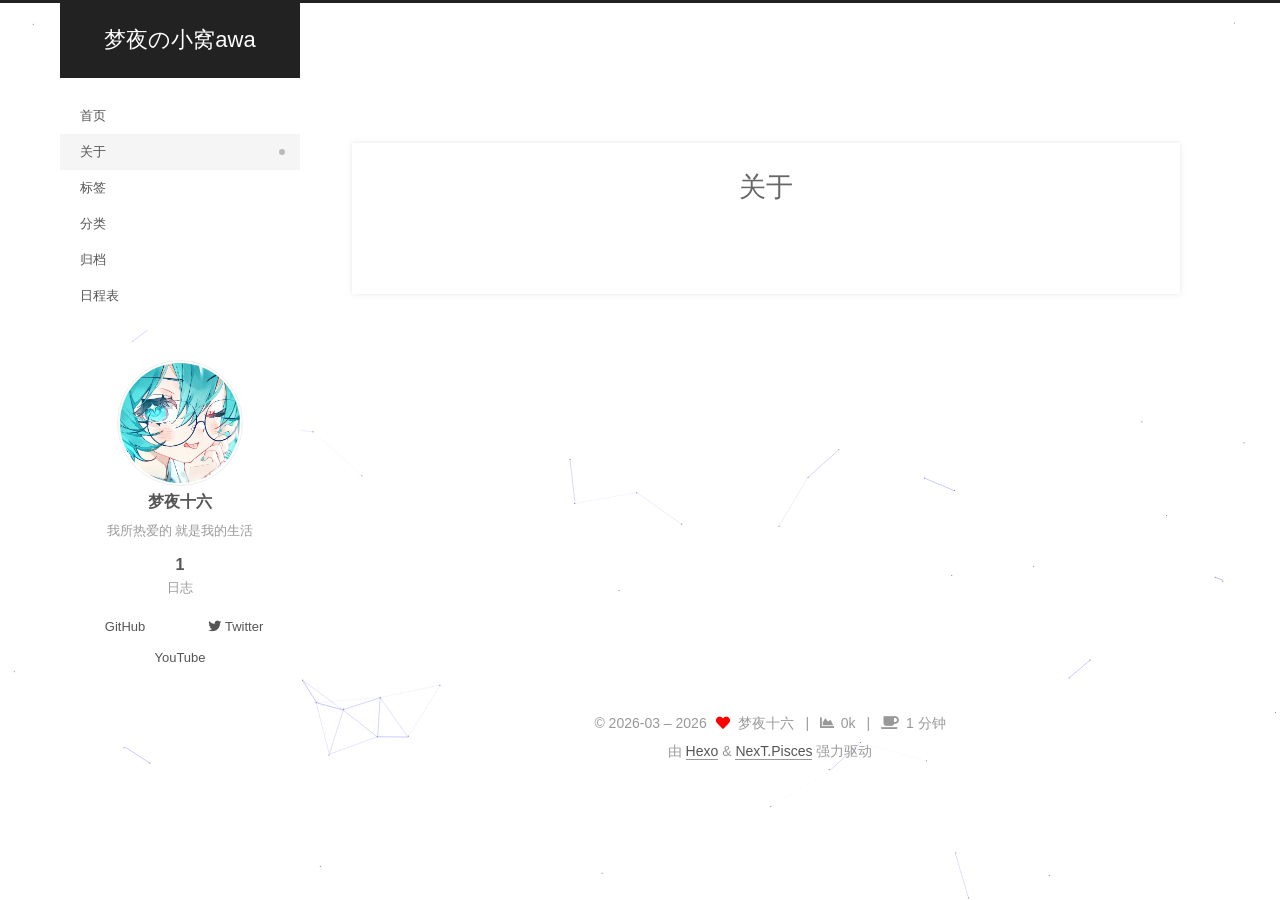
==== about/index.html @ cf3098f8 "Site updated: 2026-03-30 18:37:53" ====
<!DOCTYPE html>
<html lang="zh-CN">
<head>
  <meta charset="UTF-8">
<meta name="viewport" content="width=device-width, initial-scale=1, maximum-scale=2">
<meta name="theme-color" content="#222">
<meta name="generator" content="Hexo 8.1.1">
  <link rel="apple-touch-icon" sizes="180x180" href="/images/apple-touch-icon-next.png">
  <link rel="icon" type="image/png" sizes="32x32" href="/images/favicon-32x32-next.png">
  <link rel="icon" type="image/png" sizes="16x16" href="/images/favicon-16x16-next.png">
  <link rel="mask-icon" href="/images/logo.svg" color="#222">

<link rel="stylesheet" href="/css/main.css">


<link rel="stylesheet" href="/lib/font-awesome/css/all.min.css">
  <link rel="stylesheet" href="/lib/pace/pace-theme-mac-osx.min.css">
  <script src="/lib/pace/pace.min.js"></script>

<script id="hexo-configurations">
    var NexT = window.NexT || {};
    var CONFIG = {"hostname":"example.com","root":"/","scheme":"Pisces","version":"7.8.0","exturl":false,"sidebar":{"position":"left","display":"post","padding":18,"offset":12,"onmobile":false},"copycode":{"enable":false,"show_result":false,"style":null},"back2top":{"enable":true,"sidebar":false,"scrollpercent":false},"bookmark":{"enable":false,"color":"#222","save":"auto"},"fancybox":false,"mediumzoom":false,"lazyload":false,"pangu":false,"comments":{"style":"tabs","active":null,"storage":true,"lazyload":false,"nav":null},"algolia":{"hits":{"per_page":10},"labels":{"input_placeholder":"Search for Posts","hits_empty":"We didn't find any results for the search: ${query}","hits_stats":"${hits} results found in ${time} ms"}},"localsearch":{"enable":false,"trigger":"auto","top_n_per_article":1,"unescape":false,"preload":false},"motion":{"enable":true,"async":false,"transition":{"post_block":"fadeIn","post_header":"slideDownIn","post_body":"slideDownIn","coll_header":"slideLeftIn","sidebar":"slideUpIn"}}};
  </script>

  <meta name="description" content="我所热爱的 就是我的生活">
<meta property="og:type" content="website">
<meta property="og:title" content="关于">
<meta property="og:url" content="http://example.com/about/index.html">
<meta property="og:site_name" content="梦夜の小窝awa">
<meta property="og:description" content="我所热爱的 就是我的生活">
<meta property="og:locale" content="zh_CN">
<meta property="article:published_time" content="2026-03-30T08:03:56.000Z">
<meta property="article:modified_time" content="2026-03-30T09:22:08.968Z">
<meta property="article:author" content="梦夜十六">
<meta name="twitter:card" content="summary">

<link rel="canonical" href="http://example.com/about/">


<script id="page-configurations">
  // https://hexo.io/docs/variables.html
  CONFIG.page = {
    sidebar: "",
    isHome : false,
    isPost : false,
    lang   : 'zh-CN'
  };
</script>

  <title>关于 | 梦夜の小窝awa
</title>
  






  <noscript>
  <style>
  .use-motion .brand,
  .use-motion .menu-item,
  .sidebar-inner,
  .use-motion .post-block,
  .use-motion .pagination,
  .use-motion .comments,
  .use-motion .post-header,
  .use-motion .post-body,
  .use-motion .collection-header { opacity: initial; }

  .use-motion .site-title,
  .use-motion .site-subtitle {
    opacity: initial;
    top: initial;
  }

  .use-motion .logo-line-before i { left: initial; }
  .use-motion .logo-line-after i { right: initial; }
  </style>
</noscript>

</head>

<body itemscope itemtype="http://schema.org/WebPage">
  <div class="container use-motion">
    <div class="headband"></div>

    <header class="header" itemscope itemtype="http://schema.org/WPHeader">
      <div class="header-inner"><div class="site-brand-container">
  <div class="site-nav-toggle">
    <div class="toggle" aria-label="切换导航栏">
      <span class="toggle-line toggle-line-first"></span>
      <span class="toggle-line toggle-line-middle"></span>
      <span class="toggle-line toggle-line-last"></span>
    </div>
  </div>

  <div class="site-meta">

    <a href="/" class="brand" rel="start">
      <span class="logo-line-before"><i></i></span>
      <h1 class="site-title">梦夜の小窝awa</h1>
      <span class="logo-line-after"><i></i></span>
    </a>
  </div>

  <div class="site-nav-right">
    <div class="toggle popup-trigger">
    </div>
  </div>
</div>




<nav class="site-nav">
  <ul id="menu" class="main-menu menu">
        <li class="menu-item menu-item-home">

    <a href="/" rel="section"><i class="home fa-fw"></i>首页</a>

  </li>
        <li class="menu-item menu-item-about">

    <a href="/about/" rel="section"><i class="user fa-fw"></i>关于</a>

  </li>
        <li class="menu-item menu-item-tags">

    <a href="/tags/" rel="section"><i class="tags fa-fw"></i>标签</a>

  </li>
        <li class="menu-item menu-item-categories">

    <a href="/categories/" rel="section"><i class="th fa-fw"></i>分类</a>

  </li>
        <li class="menu-item menu-item-archives">

    <a href="/archives/" rel="section"><i class="archive fa-fw"></i>归档</a>

  </li>
        <li class="menu-item menu-item-schedule">

    <a href="/schedule/" rel="section"><i class="calendar fa-fw"></i>日程表</a>

  </li>
  </ul>
</nav>




</div>
    </header>

    
  <div class="back-to-top">
    <i class="fa fa-arrow-up"></i>
    <span>0%</span>
  </div>


    <main class="main">
      <div class="main-inner">
        <div class="content-wrap">
          
  
  

          <div class="content page posts-expand">
            

    
    
    
    <div class="post-block" lang="zh-CN">
      <header class="post-header">

<h1 class="post-title" itemprop="name headline">关于
</h1>

<div class="post-meta">
  

</div>

</header>

      
      
      
      <div class="post-body">
          
      </div>
      
      
      
    </div>
    

    
    
    


          </div>
          

<script>
  window.addEventListener('tabs:register', () => {
    let { activeClass } = CONFIG.comments;
    if (CONFIG.comments.storage) {
      activeClass = localStorage.getItem('comments_active') || activeClass;
    }
    if (activeClass) {
      let activeTab = document.querySelector(`a[href="#comment-${activeClass}"]`);
      if (activeTab) {
        activeTab.click();
      }
    }
  });
  if (CONFIG.comments.storage) {
    window.addEventListener('tabs:click', event => {
      if (!event.target.matches('.tabs-comment .tab-content .tab-pane')) return;
      let commentClass = event.target.classList[1];
      localStorage.setItem('comments_active', commentClass);
    });
  }
</script>

        </div>
          
  
  <div class="toggle sidebar-toggle">
    <span class="toggle-line toggle-line-first"></span>
    <span class="toggle-line toggle-line-middle"></span>
    <span class="toggle-line toggle-line-last"></span>
  </div>

  <aside class="sidebar">
    <div class="sidebar-inner">

      <ul class="sidebar-nav motion-element">
        <li class="sidebar-nav-toc">
          文章目录
        </li>
        <li class="sidebar-nav-overview">
          站点概览
        </li>
      </ul>

      <!--noindex-->
      <div class="post-toc-wrap sidebar-panel">
      </div>
      <!--/noindex-->

      <div class="site-overview-wrap sidebar-panel">
        <div class="site-author motion-element" itemprop="author" itemscope itemtype="http://schema.org/Person">
    <img class="site-author-image" itemprop="image" alt="梦夜十六"
      src="/images/avatar.png">
  <p class="site-author-name" itemprop="name">梦夜十六</p>
  <div class="site-description" itemprop="description">我所热爱的 就是我的生活</div>
</div>
<div class="site-state-wrap motion-element">
  <nav class="site-state">
      <div class="site-state-item site-state-posts">
          <a href="/archives/">
        
          <span class="site-state-item-count">1</span>
          <span class="site-state-item-name">日志</span>
        </a>
      </div>
  </nav>
</div>
  <div class="links-of-author motion-element">
      <span class="links-of-author-item">
        <a href="https://github.com/sixtdreanight" title="GitHub → https:&#x2F;&#x2F;github.com&#x2F;sixtdreanight" rel="noopener" target="_blank"><i class="github fa-fw"></i>GitHub</a>
      </span>
      <span class="links-of-author-item">
        <a href="https://twitter.com/sixtdreanight" title="Twitter → https:&#x2F;&#x2F;twitter.com&#x2F;sixtdreanight" rel="noopener" target="_blank"><i class="fab fa-twitter fa-fw"></i>Twitter</a>
      </span>
      <span class="links-of-author-item">
        <a href="https://youtube.com/sixtdreamnight" title="YouTube → https:&#x2F;&#x2F;youtube.com&#x2F;sixtdreamnight" rel="noopener" target="_blank"><i class="youtube fa-fw"></i>YouTube</a>
      </span>
  </div>



      </div>

    </div>
  </aside>
  <div id="sidebar-dimmer"></div>


      </div>
    </main>

    <footer class="footer">
      <div class="footer-inner">
        

        

<div class="copyright">
  
  &copy; 2026-03 – 
  <span itemprop="copyrightYear">2026</span>
  <span class="with-love">
    <i class="fa fa-heart"></i>
  </span>
  <span class="author" itemprop="copyrightHolder">梦夜十六</span>
    <span class="post-meta-divider">|</span>
    <span class="post-meta-item-icon">
      <i class="fa fa-chart-area"></i>
    </span>
    <span title="站点总字数">0k</span>
    <span class="post-meta-divider">|</span>
    <span class="post-meta-item-icon">
      <i class="fa fa-coffee"></i>
    </span>
    <span title="站点阅读时长">1 分钟</span>
</div>
  <div class="powered-by">由 <a href="https://hexo.io/" class="theme-link" rel="noopener" target="_blank">Hexo</a> & <a href="https://pisces.theme-next.org/" class="theme-link" rel="noopener" target="_blank">NexT.Pisces</a> 强力驱动
  </div>

        








      </div>
    </footer>
  </div>

  
  
  <script color='0,0,255' opacity='0.5' zIndex='-1' count='99' src="/lib/canvas-nest/canvas-nest.min.js"></script>
  <script src="/lib/anime.min.js"></script>
  <script src="/lib/velocity/velocity.min.js"></script>
  <script src="/lib/velocity/velocity.ui.min.js"></script>

<script src="/js/utils.js"></script>

<script src="/js/motion.js"></script>


<script src="/js/schemes/pisces.js"></script>


<script src="/js/next-boot.js"></script>


  <script defer src="/lib/three/three.min.js"></script>


  















  

  

  

</body>
</html>
---- css/main.css ----
:root {
  --body-bg-color: #f5f7f9;
  --content-bg-color: #fff;
  --card-bg-color: #f5f5f5;
  --text-color: #555;
  --blockquote-color: #666;
  --link-color: #555;
  --link-hover-color: #222;
  --brand-color: #fff;
  --brand-hover-color: #fff;
  --table-row-odd-bg-color: #f9f9f9;
  --table-row-hover-bg-color: #f5f5f5;
  --menu-item-bg-color: #f5f5f5;
  --btn-default-bg: #fff;
  --btn-default-color: #555;
  --btn-default-border-color: #555;
  --btn-default-hover-bg: #222;
  --btn-default-hover-color: #fff;
  --btn-default-hover-border-color: #222;
}
html {
  line-height: 1.15; /* 1 */
  -webkit-text-size-adjust: 100%; /* 2 */
}
body {
  margin: 0;
}
main {
  display: block;
}
h1 {
  font-size: 2em;
  margin: 0.67em 0;
}
hr {
  box-sizing: content-box; /* 1 */
  height: 0; /* 1 */
  overflow: visible; /* 2 */
}
pre {
  font-family: monospace, monospace; /* 1 */
  font-size: 1em; /* 2 */
}
a {
  background: transparent;
}
abbr[title] {
  border-bottom: none; /* 1 */
  text-decoration: underline; /* 2 */
  text-decoration: underline dotted; /* 2 */
}
b,
strong {
  font-weight: bolder;
}
code,
kbd,
samp {
  font-family: monospace, monospace; /* 1 */
  font-size: 1em; /* 2 */
}
small {
  font-size: 80%;
}
sub,
sup {
  font-size: 75%;
  line-height: 0;
  position: relative;
  vertical-align: baseline;
}
sub {
  bottom: -0.25em;
}
sup {
  top: -0.5em;
}
img {
  border-style: none;
}
button,
input,
optgroup,
select,
textarea {
  font-family: inherit; /* 1 */
  font-size: 100%; /* 1 */
  line-height: 1.15; /* 1 */
  margin: 0; /* 2 */
}
button,
input {
/* 1 */
  overflow: visible;
}
button,
select {
/* 1 */
  text-transform: none;
}
button,
[type='button'],
[type='reset'],
[type='submit'] {
  -webkit-appearance: button;
}
button::-moz-focus-inner,
[type='button']::-moz-focus-inner,
[type='reset']::-moz-focus-inner,
[type='submit']::-moz-focus-inner {
  border-style: none;
  padding: 0;
}
button:-moz-focusring,
[type='button']:-moz-focusring,
[type='reset']:-moz-focusring,
[type='submit']:-moz-focusring {
  outline: 1px dotted ButtonText;
}
fieldset {
  padding: 0.35em 0.75em 0.625em;
}
legend {
  box-sizing: border-box; /* 1 */
  color: inherit; /* 2 */
  display: table; /* 1 */
  max-width: 100%; /* 1 */
  padding: 0; /* 3 */
  white-space: normal; /* 1 */
}
progress {
  vertical-align: baseline;
}
textarea {
  overflow: auto;
}
[type='checkbox'],
[type='radio'] {
  box-sizing: border-box; /* 1 */
  padding: 0; /* 2 */
}
[type='number']::-webkit-inner-spin-button,
[type='number']::-webkit-outer-spin-button {
  height: auto;
}
[type='search'] {
  outline-offset: -2px; /* 2 */
  -webkit-appearance: textfield; /* 1 */
}
[type='search']::-webkit-search-decoration {
  -webkit-appearance: none;
}
::-webkit-file-upload-button {
  font: inherit; /* 2 */
  -webkit-appearance: button; /* 1 */
}
details {
  display: block;
}
summary {
  display: list-item;
}
template {
  display: none;
}
[hidden] {
  display: none;
}
::selection {
  background: #262a30;
  color: #eee;
}
html,
body {
  height: 100%;
}
body {
  background: var(--body-bg-color);
  color: var(--text-color);
  font-family: 'Lato', "PingFang SC", "Microsoft YaHei", sans-serif;
  font-size: 1em;
  line-height: 2;
}
@media (max-width: 991px) {
  body {
    padding-left: 0 !important;
    padding-right: 0 !important;
  }
}
h1,
h2,
h3,
h4,
h5,
h6 {
  font-family: 'Lato', "PingFang SC", "Microsoft YaHei", sans-serif;
  font-weight: bold;
  line-height: 1.5;
  margin: 20px 0 15px;
}
h1 {
  font-size: 1.5em;
}
h2 {
  font-size: 1.375em;
}
h3 {
  font-size: 1.25em;
}
h4 {
  font-size: 1.125em;
}
h5 {
  font-size: 1em;
}
h6 {
  font-size: 0.875em;
}
p {
  margin: 0 0 20px 0;
}
a,
span.exturl {
  border-bottom: 1px solid #999;
  color: var(--link-color);
  outline: 0;
  text-decoration: none;
  overflow-wrap: break-word;
  word-wrap: break-word;
  cursor: pointer;
}
a:hover,
span.exturl:hover {
  border-bottom-color: var(--link-hover-color);
  color: var(--link-hover-color);
}
iframe,
img,
video {
  display: block;
  margin-left: auto;
  margin-right: auto;
  max-width: 100%;
}
hr {
  background-image: repeating-linear-gradient(-45deg, #ddd, #ddd 4px, transparent 4px, transparent 8px);
  border: 0;
  height: 3px;
  margin: 40px 0;
}
blockquote {
  border-left: 4px solid #ddd;
  color: var(--blockquote-color);
  margin: 0;
  padding: 0 15px;
}
blockquote cite::before {
  content: '-';
  padding: 0 5px;
}
dt {
  font-weight: bold;
}
dd {
  margin: 0;
  padding: 0;
}
kbd {
  background-color: #f5f5f5;
  background-image: linear-gradient(#eee, #fff, #eee);
  border: 1px solid #ccc;
  border-radius: 0.2em;
  box-shadow: 0.1em 0.1em 0.2em rgba(0,0,0,0.1);
  color: #555;
  font-family: inherit;
  padding: 0.1em 0.3em;
  white-space: nowrap;
}
.table-container {
  overflow: auto;
}
table {
  border-collapse: collapse;
  border-spacing: 0;
  font-size: 0.875em;
  margin: 0 0 20px 0;
  width: 100%;
}
tbody tr:nth-of-type(odd) {
  background: var(--table-row-odd-bg-color);
}
tbody tr:hover {
  background: var(--table-row-hover-bg-color);
}
caption,
th,
td {
  font-weight: normal;
  padding: 8px;
  vertical-align: middle;
}
th,
td {
  border: 1px solid #ddd;
  border-bottom: 3px solid #ddd;
}
th {
  font-weight: 700;
  padding-bottom: 10px;
}
td {
  border-bottom-width: 1px;
}
.btn {
  background: var(--btn-default-bg);
  border: 2px solid var(--btn-default-border-color);
  border-radius: 2px;
  color: var(--btn-default-color);
  display: inline-block;
  font-size: 0.875em;
  line-height: 2;
  padding: 0 20px;
  text-decoration: none;
  transition-property: background-color;
  transition-delay: 0s;
  transition-duration: 0.2s;
  transition-timing-function: ease-in-out;
}
.btn:hover {
  background: var(--btn-default-hover-bg);
  border-color: var(--btn-default-hover-border-color);
  color: var(--btn-default-hover-color);
}
.btn + .btn {
  margin: 0 0 8px 8px;
}
.btn .fa-fw {
  text-align: left;
  width: 1.285714285714286em;
}
.toggle {
  line-height: 0;
}
.toggle .toggle-line {
  background: #fff;
  display: inline-block;
  height: 2px;
  left: 0;
  position: relative;
  top: 0;
  transition: all 0.4s;
  vertical-align: top;
  width: 100%;
}
.toggle .toggle-line:not(:first-child) {
  margin-top: 3px;
}
.toggle.toggle-arrow .toggle-line-first {
  left: 50%;
  top: 2px;
  transform: rotate(45deg);
  width: 50%;
}
.toggle.toggle-arrow .toggle-line-middle {
  left: 2px;
  width: 90%;
}
.toggle.toggle-arrow .toggle-line-last {
  left: 50%;
  top: -2px;
  transform: rotate(-45deg);
  width: 50%;
}
.toggle.toggle-close .toggle-line-first {
  transform: rotate(-45deg);
  top: 5px;
}
.toggle.toggle-close .toggle-line-middle {
  opacity: 0;
}
.toggle.toggle-close .toggle-line-last {
  transform: rotate(45deg);
  top: -5px;
}
.highlight,
pre {
  background: #f7f7f7;
  color: #4d4d4c;
  line-height: 1.6;
  margin: 0 auto 20px;
}
pre,
code {
  font-family: consolas, Menlo, monospace, "PingFang SC", "Microsoft YaHei";
}
code {
  background: #eee;
  border-radius: 3px;
  color: #555;
  padding: 2px 4px;
  overflow-wrap: break-word;
  word-wrap: break-word;
}
.highlight *::selection {
  background: #d6d6d6;
}
.highlight pre {
  border: 0;
  margin: 0;
  padding: 10px 0;
}
.highlight table {
  border: 0;
  margin: 0;
  width: auto;
}
.highlight td {
  border: 0;
  padding: 0;
}
.highlight figcaption {
  background: #eff2f3;
  color: #4d4d4c;
  display: flex;
  font-size: 0.875em;
  justify-content: space-between;
  line-height: 1.2;
  padding: 0.5em;
}
.highlight figcaption a {
  color: #4d4d4c;
}
.highlight figcaption a:hover {
  border-bottom-color: #4d4d4c;
}
.highlight .gutter {
  -moz-user-select: none;
  -ms-user-select: none;
  -webkit-user-select: none;
  user-select: none;
}
.highlight .gutter pre {
  background: #eff2f3;
  color: #869194;
  padding-left: 10px;
  padding-right: 10px;
  text-align: right;
}
.highlight .code pre {
  background: #f7f7f7;
  padding-left: 10px;
  width: 100%;
}
.gist table {
  width: auto;
}
.gist table td {
  border: 0;
}
pre {
  overflow: auto;
  padding: 10px;
}
pre code {
  background: none;
  color: #4d4d4c;
  font-size: 0.875em;
  padding: 0;
  text-shadow: none;
}
pre .deletion {
  background: #fdd;
}
pre .addition {
  background: #dfd;
}
pre .meta {
  color: #eab700;
  -moz-user-select: none;
  -ms-user-select: none;
  -webkit-user-select: none;
  user-select: none;
}
pre .comment {
  color: #8e908c;
}
pre .variable,
pre .attribute,
pre .tag,
pre .name,
pre .regexp,
pre .ruby .constant,
pre .xml .tag .title,
pre .xml .pi,
pre .xml .doctype,
pre .html .doctype,
pre .css .id,
pre .css .class,
pre .css .pseudo {
  color: #c82829;
}
pre .number,
pre .preprocessor,
pre .built_in,
pre .builtin-name,
pre .literal,
pre .params,
pre .constant,
pre .command {
  color: #f5871f;
}
pre .ruby .class .title,
pre .css .rules .attribute,
pre .string,
pre .symbol,
pre .value,
pre .inheritance,
pre .header,
pre .ruby .symbol,
pre .xml .cdata,
pre .special,
pre .formula {
  color: #718c00;
}
pre .title,
pre .css .hexcolor {
  color: #3e999f;
}
pre .function,
pre .python .decorator,
pre .python .title,
pre .ruby .function .title,
pre .ruby .title .keyword,
pre .perl .sub,
pre .javascript .title,
pre .coffeescript .title {
  color: #4271ae;
}
pre .keyword,
pre .javascript .function {
  color: #8959a8;
}
.blockquote-center {
  border-left: none;
  margin: 40px 0;
  padding: 0;
  position: relative;
  text-align: center;
}
.blockquote-center .fa {
  display: block;
  opacity: 0.6;
  position: absolute;
  width: 100%;
}
.blockquote-center .fa-quote-left {
  border-top: 1px solid #ccc;
  text-align: left;
  top: -20px;
}
.blockquote-center .fa-quote-right {
  border-bottom: 1px solid #ccc;
  text-align: right;
  bottom: -20px;
}
.blockquote-center p,
.blockquote-center div {
  text-align: center;
}
.post-body .group-picture img {
  margin: 0 auto;
  padding: 0 3px;
}
.group-picture-row {
  margin-bottom: 6px;
  overflow: hidden;
}
.group-picture-column {
  float: left;
  margin-bottom: 10px;
}
.post-body .label {
  color: #555;
  display: inline;
  padding: 0 2px;
}
.post-body .label.default {
  background: #f0f0f0;
}
.post-body .label.primary {
  background: #efe6f7;
}
.post-body .label.info {
  background: #e5f2f8;
}
.post-body .label.success {
  background: #e7f4e9;
}
.post-body .label.warning {
  background: #fcf6e1;
}
.post-body .label.danger {
  background: #fae8eb;
}
.post-body .tabs {
  margin-bottom: 20px;
}
.post-body .tabs,
.tabs-comment {
  display: block;
  padding-top: 10px;
  position: relative;
}
.post-body .tabs ul.nav-tabs,
.tabs-comment ul.nav-tabs {
  display: flex;
  flex-wrap: wrap;
  margin: 0;
  margin-bottom: -1px;
  padding: 0;
}
@media (max-width: 413px) {
  .post-body .tabs ul.nav-tabs,
  .tabs-comment ul.nav-tabs {
    display: block;
    margin-bottom: 5px;
  }
}
.post-body .tabs ul.nav-tabs li.tab,
.tabs-comment ul.nav-tabs li.tab {
  border-bottom: 1px solid #ddd;
  border-left: 1px solid transparent;
  border-right: 1px solid transparent;
  border-top: 3px solid transparent;
  flex-grow: 1;
  list-style-type: none;
  border-radius: 0 0 0 0;
}
@media (max-width: 413px) {
  .post-body .tabs ul.nav-tabs li.tab,
  .tabs-comment ul.nav-tabs li.tab {
    border-bottom: 1px solid transparent;
    border-left: 3px solid transparent;
    border-right: 1px solid transparent;
    border-top: 1px solid transparent;
  }
}
@media (max-width: 413px) {
  .post-body .tabs ul.nav-tabs li.tab,
  .tabs-comment ul.nav-tabs li.tab {
    border-radius: 0;
  }
}
.post-body .tabs ul.nav-tabs li.tab a,
.tabs-comment ul.nav-tabs li.tab a {
  border-bottom: initial;
  display: block;
  line-height: 1.8;
  outline: 0;
  padding: 0.25em 0.75em;
  text-align: center;
  transition-delay: 0s;
  transition-duration: 0.2s;
  transition-timing-function: ease-out;
}
.post-body .tabs ul.nav-tabs li.tab a i,
.tabs-comment ul.nav-tabs li.tab a i {
  width: 1.285714285714286em;
}
.post-body .tabs ul.nav-tabs li.tab.active,
.tabs-comment ul.nav-tabs li.tab.active {
  border-bottom: 1px solid transparent;
  border-left: 1px solid #ddd;
  border-right: 1px solid #ddd;
  border-top: 3px solid #fc6423;
}
@media (max-width: 413px) {
  .post-body .tabs ul.nav-tabs li.tab.active,
  .tabs-comment ul.nav-tabs li.tab.active {
    border-bottom: 1px solid #ddd;
    border-left: 3px solid #fc6423;
    border-right: 1px solid #ddd;
    border-top: 1px solid #ddd;
  }
}
.post-body .tabs ul.nav-tabs li.tab.active a,
.tabs-comment ul.nav-tabs li.tab.active a {
  color: var(--link-color);
  cursor: default;
}
.post-body .tabs .tab-content .tab-pane,
.tabs-comment .tab-content .tab-pane {
  border: 1px solid #ddd;
  border-top: 0;
  padding: 20px 20px 0 20px;
  border-radius: 0;
}
.post-body .tabs .tab-content .tab-pane:not(.active),
.tabs-comment .tab-content .tab-pane:not(.active) {
  display: none;
}
.post-body .tabs .tab-content .tab-pane.active,
.tabs-comment .tab-content .tab-pane.active {
  display: block;
}
.post-body .tabs .tab-content .tab-pane.active:nth-of-type(1),
.tabs-comment .tab-content .tab-pane.active:nth-of-type(1) {
  border-radius: 0 0 0 0;
}
@media (max-width: 413px) {
  .post-body .tabs .tab-content .tab-pane.active:nth-of-type(1),
  .tabs-comment .tab-content .tab-pane.active:nth-of-type(1) {
    border-radius: 0;
  }
}
.post-body .note {
  border-radius: 3px;
  margin-bottom: 20px;
  padding: 1em;
  position: relative;
  border: 1px solid #eee;
  border-left-width: 5px;
}
.post-body .note h2,
.post-body .note h3,
.post-body .note h4,
.post-body .note h5,
.post-body .note h6 {
  margin-top: 0;
  border-bottom: initial;
  margin-bottom: 0;
  padding-top: 0;
}
.post-body .note p:first-child,
.post-body .note ul:first-child,
.post-body .note ol:first-child,
.post-body .note table:first-child,
.post-body .note pre:first-child,
.post-body .note blockquote:first-child,
.post-body .note img:first-child {
  margin-top: 0;
}
.post-body .note p:last-child,
.post-body .note ul:last-child,
.post-body .note ol:last-child,
.post-body .note table:last-child,
.post-body .note pre:last-child,
.post-body .note blockquote:last-child,
.post-body .note img:last-child {
  margin-bottom: 0;
}
.post-body .note.default {
  border-left-color: #777;
}
.post-body .note.default h2,
.post-body .note.default h3,
.post-body .note.default h4,
.post-body .note.default h5,
.post-body .note.default h6 {
  color: #777;
}
.post-body .note.primary {
  border-left-color: #6f42c1;
}
.post-body .note.primary h2,
.post-body .note.primary h3,
.post-body .note.primary h4,
.post-body .note.primary h5,
.post-body .note.primary h6 {
  color: #6f42c1;
}
.post-body .note.info {
  border-left-color: #428bca;
}
.post-body .note.info h2,
.post-body .note.info h3,
.post-body .note.info h4,
.post-body .note.info h5,
.post-body .note.info h6 {
  color: #428bca;
}
.post-body .note.success {
  border-left-color: #5cb85c;
}
.post-body .note.success h2,
.post-body .note.success h3,
.post-body .note.success h4,
.post-body .note.success h5,
.post-body .note.success h6 {
  color: #5cb85c;
}
.post-body .note.warning {
  border-left-color: #f0ad4e;
}
.post-body .note.warning h2,
.post-body .note.warning h3,
.post-body .note.warning h4,
.post-body .note.warning h5,
.post-body .note.warning h6 {
  color: #f0ad4e;
}
.post-body .note.danger {
  border-left-color: #d9534f;
}
.post-body .note.danger h2,
.post-body .note.danger h3,
.post-body .note.danger h4,
.post-body .note.danger h5,
.post-body .note.danger h6 {
  color: #d9534f;
}
.pagination .prev,
.pagination .next,
.pagination .page-number,
.pagination .space {
  display: inline-block;
  margin: 0 10px;
  padding: 0 11px;
  position: relative;
  top: -1px;
}
@media (max-width: 767px) {
  .pagination .prev,
  .pagination .next,
  .pagination .page-number,
  .pagination .space {
    margin: 0 5px;
  }
}
.pagination {
  border-top: 1px solid #eee;
  margin: 120px 0 0;
  text-align: center;
}
.pagination .prev,
.pagination .next,
.pagination .page-number {
  border-bottom: 0;
  border-top: 1px solid #eee;
  transition-property: border-color;
  transition-delay: 0s;
  transition-duration: 0.2s;
  transition-timing-function: ease-in-out;
}
.pagination .prev:hover,
.pagination .next:hover,
.pagination .page-number:hover {
  border-top-color: #222;
}
.pagination .space {
  margin: 0;
  padding: 0;
}
.pagination .prev {
  margin-left: 0;
}
.pagination .next {
  margin-right: 0;
}
.pagination .page-number.current {
  background: #ccc;
  border-top-color: #ccc;
  color: #fff;
}
@media (max-width: 767px) {
  .pagination {
    border-top: none;
  }
  .pagination .prev,
  .pagination .next,
  .pagination .page-number {
    border-bottom: 1px solid #eee;
    border-top: 0;
    margin-bottom: 10px;
    padding: 0 10px;
  }
  .pagination .prev:hover,
  .pagination .next:hover,
  .pagination .page-number:hover {
    border-bottom-color: #222;
  }
}
.comments {
  margin-top: 60px;
  overflow: hidden;
}
.comment-button-group {
  display: flex;
  flex-wrap: wrap-reverse;
  justify-content: center;
  margin: 1em 0;
}
.comment-button-group .comment-button {
  margin: 0.1em 0.2em;
}
.comment-button-group .comment-button.active {
  background: var(--btn-default-hover-bg);
  border-color: var(--btn-default-hover-border-color);
  color: var(--btn-default-hover-color);
}
.comment-position {
  display: none;
}
.comment-position.active {
  display: block;
}
.tabs-comment {
  background: var(--content-bg-color);
  margin-top: 4em;
  padding-top: 0;
}
.tabs-comment .comments {
  border: 0;
  box-shadow: none;
  margin-top: 0;
  padding-top: 0;
}
.container {
  min-height: 100%;
  position: relative;
}
.main-inner {
  margin: 0 auto;
  width: calc(100% - 20px);
}
@media (min-width: 1200px) {
  .main-inner {
    width: 1160px;
  }
}
@media (min-width: 1600px) {
  .main-inner {
    width: 73%;
  }
}
@media (max-width: 767px) {
  .content-wrap {
    padding: 0 20px;
  }
}
.header {
  background: transparent;
}
.header-inner {
  margin: 0 auto;
  width: calc(100% - 20px);
}
@media (min-width: 1200px) {
  .header-inner {
    width: 1160px;
  }
}
@media (min-width: 1600px) {
  .header-inner {
    width: 73%;
  }
}
.site-brand-container {
  display: flex;
  flex-shrink: 0;
  padding: 0 10px;
}
.headband {
  background: #222;
  height: 3px;
}
.site-meta {
  flex-grow: 1;
  text-align: center;
}
@media (max-width: 767px) {
  .site-meta {
    text-align: center;
  }
}
.brand {
  border-bottom: none;
  color: var(--brand-color);
  display: inline-block;
  line-height: 1.375em;
  padding: 0 40px;
  position: relative;
}
.brand:hover {
  color: var(--brand-hover-color);
}
.site-title {
  font-family: 'Lato', "PingFang SC", "Microsoft YaHei", sans-serif;
  font-size: 1.375em;
  font-weight: normal;
  margin: 0;
}
.site-subtitle {
  color: #ddd;
  font-size: 0.8125em;
  margin: 10px 0;
}
.use-motion .brand {
  opacity: 0;
}
.use-motion .site-title,
.use-motion .site-subtitle,
.use-motion .custom-logo-image {
  opacity: 0;
  position: relative;
  top: -10px;
}
.site-nav-toggle,
.site-nav-right {
  display: none;
}
@media (max-width: 767px) {
  .site-nav-toggle,
  .site-nav-right {
    display: flex;
    flex-direction: column;
    justify-content: center;
  }
}
.site-nav-toggle .toggle,
.site-nav-right .toggle {
  color: var(--text-color);
  padding: 10px;
  width: 22px;
}
.site-nav-toggle .toggle .toggle-line,
.site-nav-right .toggle .toggle-line {
  background: var(--text-color);
  border-radius: 1px;
}
.site-nav {
  display: block;
}
@media (max-width: 767px) {
  .site-nav {
    clear: both;
    display: none;
  }
}
.site-nav.site-nav-on {
  display: block;
}
.menu {
  margin-top: 20px;
  padding-left: 0;
  text-align: center;
}
.menu-item {
  display: inline-block;
  list-style: none;
  margin: 0 10px;
}
@media (max-width: 767px) {
  .menu-item {
    display: block;
    margin-top: 10px;
  }
  .menu-item.menu-item-search {
    display: none;
  }
}
.menu-item a,
.menu-item span.exturl {
  border-bottom: 0;
  display: block;
  font-size: 0.8125em;
  transition-property: border-color;
  transition-delay: 0s;
  transition-duration: 0.2s;
  transition-timing-function: ease-in-out;
}
@media (hover: none) {
  .menu-item a:hover,
  .menu-item span.exturl:hover {
    border-bottom-color: transparent !important;
  }
}
.menu-item .fa,
.menu-item .fab,
.menu-item .far,
.menu-item .fas {
  margin-right: 8px;
}
.menu-item .badge {
  display: inline-block;
  font-weight: bold;
  line-height: 1;
  margin-left: 0.35em;
  margin-top: 0.35em;
  text-align: center;
  white-space: nowrap;
}
@media (max-width: 767px) {
  .menu-item .badge {
    float: right;
    margin-left: 0;
  }
}
.menu-item-active a,
.menu .menu-item a:hover,
.menu .menu-item span.exturl:hover {
  background: var(--menu-item-bg-color);
}
.use-motion .menu-item {
  opacity: 0;
}
.sidebar {
  background: #222;
  bottom: 0;
  box-shadow: inset 0 2px 6px #000;
  position: fixed;
  top: 0;
}
@media (max-width: 991px) {
  .sidebar {
    display: none;
  }
}
.sidebar-inner {
  color: #999;
  padding: 18px 10px;
  text-align: center;
}
.cc-license {
  margin-top: 10px;
  text-align: center;
}
.cc-license .cc-opacity {
  border-bottom: none;
  opacity: 0.7;
}
.cc-license .cc-opacity:hover {
  opacity: 0.9;
}
.cc-license img {
  display: inline-block;
}
.site-author-image {
  border: 1px solid #eee;
  display: block;
  margin: 0 auto;
  max-width: 120px;
  padding: 2px;
  border-radius: 50%;
}
.site-author-name {
  color: var(--text-color);
  font-weight: 600;
  margin: 0;
  text-align: center;
}
.site-description {
  color: #999;
  font-size: 0.8125em;
  margin-top: 0;
  text-align: center;
}
.links-of-author {
  margin-top: 15px;
}
.links-of-author a,
.links-of-author span.exturl {
  border-bottom-color: #555;
  display: inline-block;
  font-size: 0.8125em;
  margin-bottom: 10px;
  margin-right: 10px;
  vertical-align: middle;
}
.links-of-author a::before,
.links-of-author span.exturl::before {
  background: #697cff;
  border-radius: 50%;
  content: ' ';
  display: inline-block;
  height: 4px;
  margin-right: 3px;
  vertical-align: middle;
  width: 4px;
}
.sidebar-button {
  margin-top: 15px;
}
.sidebar-button a {
  border: 1px solid #fc6423;
  border-radius: 4px;
  color: #fc6423;
  display: inline-block;
  padding: 0 15px;
}
.sidebar-button a .fa,
.sidebar-button a .fab,
.sidebar-button a .far,
.sidebar-button a .fas {
  margin-right: 5px;
}
.sidebar-button a:hover {
  background: #fc6423;
  border: 1px solid #fc6423;
  color: #fff;
}
.sidebar-button a:hover .fa,
.sidebar-button a:hover .fab,
.sidebar-button a:hover .far,
.sidebar-button a:hover .fas {
  color: #fff;
}
.links-of-blogroll {
  font-size: 0.8125em;
  margin-top: 10px;
}
.links-of-blogroll-title {
  font-size: 0.875em;
  font-weight: 600;
  margin-top: 0;
}
.links-of-blogroll-list {
  list-style: none;
  margin: 0;
  padding: 0;
}
#sidebar-dimmer {
  display: none;
}
@media (max-width: 767px) {
  #sidebar-dimmer {
    background: #000;
    display: block;
    height: 100%;
    left: 100%;
    opacity: 0;
    position: fixed;
    top: 0;
    width: 100%;
    z-index: 1100;
  }
  .sidebar-active + #sidebar-dimmer {
    opacity: 0.7;
    transform: translateX(-100%);
    transition: opacity 0.5s;
  }
}
.sidebar-nav {
  margin: 0;
  padding-bottom: 20px;
  padding-left: 0;
}
.sidebar-nav li {
  border-bottom: 1px solid transparent;
  color: var(--text-color);
  cursor: pointer;
  display: inline-block;
  font-size: 0.875em;
}
.sidebar-nav li.sidebar-nav-overview {
  margin-left: 10px;
}
.sidebar-nav li:hover {
  color: #fc6423;
}
.sidebar-nav .sidebar-nav-active {
  border-bottom-color: #fc6423;
  color: #fc6423;
}
.sidebar-nav .sidebar-nav-active:hover {
  color: #fc6423;
}
.sidebar-panel {
  display: none;
  overflow-x: hidden;
  overflow-y: auto;
}
.sidebar-panel-active {
  display: block;
}
.sidebar-toggle {
  background: #222;
  bottom: 45px;
  cursor: pointer;
  height: 14px;
  left: 30px;
  padding: 5px;
  position: fixed;
  width: 14px;
  z-index: 1300;
}
@media (max-width: 991px) {
  .sidebar-toggle {
    left: 20px;
    opacity: 0.8;
    display: none;
  }
}
.sidebar-toggle:hover .toggle-line {
  background: #fc6423;
}
.post-toc {
  font-size: 0.875em;
}
.post-toc ol {
  list-style: none;
  margin: 0;
  padding: 0 2px 5px 10px;
  text-align: left;
}
.post-toc ol > ol {
  padding-left: 0;
}
.post-toc ol a {
  transition-property: all;
  transition-delay: 0s;
  transition-duration: 0.2s;
  transition-timing-function: ease-in-out;
}
.post-toc .nav-item {
  line-height: 1.8;
  overflow: hidden;
  text-overflow: ellipsis;
  white-space: nowrap;
}
.post-toc .nav .nav-child {
  display: none;
}
.post-toc .nav .active > .nav-child {
  display: block;
}
.post-toc .nav .active-current > .nav-child {
  display: block;
}
.post-toc .nav .active-current > .nav-child > .nav-item {
  display: block;
}
.post-toc .nav .active > a {
  border-bottom-color: #fc6423;
  color: #fc6423;
}
.post-toc .nav .active-current > a {
  color: #fc6423;
}
.post-toc .nav .active-current > a:hover {
  color: #fc6423;
}
.site-state {
  display: flex;
  justify-content: center;
  line-height: 1.4;
  margin-top: 10px;
  overflow: hidden;
  text-align: center;
  white-space: nowrap;
}
.site-state-item {
  padding: 0 15px;
}
.site-state-item:not(:first-child) {
  border-left: 1px solid #eee;
}
.site-state-item a {
  border-bottom: none;
}
.site-state-item-count {
  display: block;
  font-size: 1em;
  font-weight: 600;
  text-align: center;
}
.site-state-item-name {
  color: #999;
  font-size: 0.8125em;
}
.footer {
  color: #999;
  font-size: 0.875em;
  padding: 20px 0;
}
.footer.footer-fixed {
  bottom: 0;
  left: 0;
  position: absolute;
  right: 0;
}
.footer-inner {
  box-sizing: border-box;
  margin: 0 auto;
  text-align: center;
  width: calc(100% - 20px);
}
@media (min-width: 1200px) {
  .footer-inner {
    width: 1160px;
  }
}
@media (min-width: 1600px) {
  .footer-inner {
    width: 73%;
  }
}
.languages {
  display: inline-block;
  font-size: 1.125em;
  position: relative;
}
.languages .lang-select-label span {
  margin: 0 0.5em;
}
.languages .lang-select {
  height: 100%;
  left: 0;
  opacity: 0;
  position: absolute;
  top: 0;
  width: 100%;
}
.with-love {
  color: #ff0000;
  display: inline-block;
  margin: 0 5px;
}
.powered-by,
.theme-info {
  display: inline-block;
}
@-moz-keyframes iconAnimate {
  0%, 100% {
    transform: scale(1);
  }
  10%, 30% {
    transform: scale(0.9);
  }
  20%, 40%, 60%, 80% {
    transform: scale(1.1);
  }
  50%, 70% {
    transform: scale(1.1);
  }
}
@-webkit-keyframes iconAnimate {
  0%, 100% {
    transform: scale(1);
  }
  10%, 30% {
    transform: scale(0.9);
  }
  20%, 40%, 60%, 80% {
    transform: scale(1.1);
  }
  50%, 70% {
    transform: scale(1.1);
  }
}
@-o-keyframes iconAnimate {
  0%, 100% {
    transform: scale(1);
  }
  10%, 30% {
    transform: scale(0.9);
  }
  20%, 40%, 60%, 80% {
    transform: scale(1.1);
  }
  50%, 70% {
    transform: scale(1.1);
  }
}
@keyframes iconAnimate {
  0%, 100% {
    transform: scale(1);
  }
  10%, 30% {
    transform: scale(0.9);
  }
  20%, 40%, 60%, 80% {
    transform: scale(1.1);
  }
  50%, 70% {
    transform: scale(1.1);
  }
}
.back-to-top {
  font-size: 12px;
  text-align: center;
  transition-delay: 0s;
  transition-duration: 0.2s;
  transition-timing-function: ease-in-out;
}
.back-to-top {
  background: #222;
  bottom: -100px;
  box-sizing: border-box;
  color: #fff;
  cursor: pointer;
  left: 30px;
  opacity: 0.6;
  padding: 0 6px;
  position: fixed;
  transition-property: bottom;
  z-index: 1300;
  width: 24px;
}
.back-to-top span {
  display: none;
}
.back-to-top:hover {
  color: #fc6423;
}
.back-to-top.back-to-top-on {
  bottom: 30px;
}
@media (max-width: 991px) {
  .back-to-top {
    left: 20px;
    opacity: 0.8;
  }
}
.post-body {
  font-family: 'Lato', "PingFang SC", "Microsoft YaHei", sans-serif;
  overflow-wrap: break-word;
  word-wrap: break-word;
}
@media (min-width: 1200px) {
  .post-body {
    font-size: 1.125em;
  }
}
.post-body .exturl .fa {
  font-size: 0.875em;
  margin-left: 4px;
}
.post-body .image-caption,
.post-body .figure .caption {
  color: #999;
  font-size: 0.875em;
  font-weight: bold;
  line-height: 1;
  margin: -20px auto 15px;
  text-align: center;
}
.post-sticky-flag {
  display: inline-block;
  transform: rotate(30deg);
}
.post-button {
  margin-top: 40px;
  text-align: center;
}
.use-motion .post-block {
  opacity: 0;
  margin-top: 60px;
  margin-bottom: 60px;
  padding: 25px;
  background: rgba(255,255,255,0.9) none repeat scroll !important;
  -webkit-box-shadow: 0 0 5px rgba(202,203,203,0.5);
  -moz-box-shadow: 0 0 5px rgba(202,203,204,0.5);
}
.use-motion .pagination,
.use-motion .comments {
  opacity: 0;
}
.use-motion .post-header {
  opacity: 0;
}
.use-motion .post-body {
  opacity: 0;
}
.use-motion .collection-header {
  opacity: 0;
}
.posts-collapse {
  margin-left: 35px;
  position: relative;
}
@media (max-width: 767px) {
  .posts-collapse {
    margin-left: 0px;
    margin-right: 0px;
  }
}
.posts-collapse .collection-title {
  font-size: 1.125em;
  position: relative;
}
.posts-collapse .collection-title::before {
  background: #999;
  border: 1px solid #fff;
  border-radius: 50%;
  content: ' ';
  height: 10px;
  left: 0;
  margin-left: -6px;
  margin-top: -4px;
  position: absolute;
  top: 50%;
  width: 10px;
}
.posts-collapse .collection-year {
  font-size: 1.5em;
  font-weight: bold;
  margin: 60px 0;
  position: relative;
}
.posts-collapse .collection-year::before {
  background: #bbb;
  border-radius: 50%;
  content: ' ';
  height: 8px;
  left: 0;
  margin-left: -4px;
  margin-top: -4px;
  position: absolute;
  top: 50%;
  width: 8px;
}
.posts-collapse .collection-header {
  display: block;
  margin: 0 0 0 20px;
}
.posts-collapse .collection-header small {
  color: #bbb;
  margin-left: 5px;
}
.posts-collapse .post-header {
  border-bottom: 1px dashed #ccc;
  margin: 30px 0;
  padding-left: 15px;
  position: relative;
  transition-property: border;
  transition-delay: 0s;
  transition-duration: 0.2s;
  transition-timing-function: ease-in-out;
}
.posts-collapse .post-header::before {
  background: #bbb;
  border: 1px solid #fff;
  border-radius: 50%;
  content: ' ';
  height: 6px;
  left: 0;
  margin-left: -4px;
  position: absolute;
  top: 0.75em;
  transition-property: background;
  width: 6px;
  transition-delay: 0s;
  transition-duration: 0.2s;
  transition-timing-function: ease-in-out;
}
.posts-collapse .post-header:hover {
  border-bottom-color: #666;
}
.posts-collapse .post-header:hover::before {
  background: #222;
}
.posts-collapse .post-meta {
  display: inline;
  font-size: 0.75em;
  margin-right: 10px;
}
.posts-collapse .post-title {
  display: inline;
}
.posts-collapse .post-title a,
.posts-collapse .post-title span.exturl {
  border-bottom: none;
  color: var(--link-color);
}
.posts-collapse .post-title .fa-external-link-alt {
  font-size: 0.875em;
  margin-left: 5px;
}
.posts-collapse::before {
  background: #f5f5f5;
  content: ' ';
  height: 100%;
  left: 0;
  margin-left: -2px;
  position: absolute;
  top: 1.25em;
  width: 4px;
}
.post-eof {
  background: #ccc;
  height: 1px;
  margin: 80px auto 60px;
  text-align: center;
  width: 8%;
}
.post-block:last-of-type .post-eof {
  display: none;
}
.content {
  padding-top: 40px;
}
@media (min-width: 992px) {
  .post-body {
    text-align: justify;
  }
}
@media (max-width: 991px) {
  .post-body {
    text-align: justify;
  }
}
.post-body h1,
.post-body h2,
.post-body h3,
.post-body h4,
.post-body h5,
.post-body h6 {
  padding-top: 10px;
}
.post-body h1 .header-anchor,
.post-body h2 .header-anchor,
.post-body h3 .header-anchor,
.post-body h4 .header-anchor,
.post-body h5 .header-anchor,
.post-body h6 .header-anchor {
  border-bottom-style: none;
  color: #ccc;
  float: right;
  margin-left: 10px;
  visibility: hidden;
}
.post-body h1 .header-anchor:hover,
.post-body h2 .header-anchor:hover,
.post-body h3 .header-anchor:hover,
.post-body h4 .header-anchor:hover,
.post-body h5 .header-anchor:hover,
.post-body h6 .header-anchor:hover {
  color: inherit;
}
.post-body h1:hover .header-anchor,
.post-body h2:hover .header-anchor,
.post-body h3:hover .header-anchor,
.post-body h4:hover .header-anchor,
.post-body h5:hover .header-anchor,
.post-body h6:hover .header-anchor {
  visibility: visible;
}
.post-body iframe,
.post-body img,
.post-body video {
  margin-bottom: 20px;
}
.post-body .video-container {
  height: 0;
  margin-bottom: 20px;
  overflow: hidden;
  padding-top: 75%;
  position: relative;
  width: 100%;
}
.post-body .video-container iframe,
.post-body .video-container object,
.post-body .video-container embed {
  height: 100%;
  left: 0;
  margin: 0;
  position: absolute;
  top: 0;
  width: 100%;
}
.post-gallery {
  align-items: center;
  display: grid;
  grid-gap: 10px;
  grid-template-columns: 1fr 1fr 1fr;
  margin-bottom: 20px;
}
@media (max-width: 767px) {
  .post-gallery {
    grid-template-columns: 1fr 1fr;
  }
}
.post-gallery a {
  border: 0;
}
.post-gallery img {
  margin: 0;
}
.posts-expand .post-header {
  font-size: 1.125em;
}
.posts-expand .post-title {
  font-size: 1.5em;
  font-weight: normal;
  margin: initial;
  text-align: center;
  overflow-wrap: break-word;
  word-wrap: break-word;
}
.posts-expand .post-title-link {
  border-bottom: none;
  color: var(--link-color);
  display: inline-block;
  position: relative;
  vertical-align: top;
}
.posts-expand .post-title-link::before {
  background: var(--link-color);
  bottom: 0;
  content: '';
  height: 2px;
  left: 0;
  position: absolute;
  transform: scaleX(0);
  visibility: hidden;
  width: 100%;
  transition-delay: 0s;
  transition-duration: 0.2s;
  transition-timing-function: ease-in-out;
}
.posts-expand .post-title-link:hover::before {
  transform: scaleX(1);
  visibility: visible;
}
.posts-expand .post-title-link .fa-external-link-alt {
  font-size: 0.875em;
  margin-left: 5px;
}
.posts-expand .post-meta {
  color: #999;
  font-family: 'Lato', "PingFang SC", "Microsoft YaHei", sans-serif;
  font-size: 0.75em;
  margin: 3px 0 60px 0;
  text-align: center;
}
.posts-expand .post-meta .post-description {
  font-size: 0.875em;
  margin-top: 2px;
}
.posts-expand .post-meta time {
  border-bottom: 1px dashed #999;
  cursor: pointer;
}
.post-meta .post-meta-item + .post-meta-item::before {
  content: '|';
  margin: 0 0.5em;
}
.post-meta-divider {
  margin: 0 0.5em;
}
.post-meta-item-icon {
  margin-right: 3px;
}
@media (max-width: 991px) {
  .post-meta-item-icon {
    display: inline-block;
  }
}
@media (max-width: 991px) {
  .post-meta-item-text {
    display: none;
  }
}
.post-nav {
  border-top: 1px solid #eee;
  display: flex;
  justify-content: space-between;
  margin-top: 15px;
  padding: 10px 5px 0;
}
.post-nav-item {
  flex: 1;
}
.post-nav-item a {
  border-bottom: none;
  display: block;
  font-size: 0.875em;
  line-height: 1.6;
  position: relative;
}
.post-nav-item a:active {
  top: 2px;
}
.post-nav-item .fa {
  font-size: 0.75em;
}
.post-nav-item:first-child {
  margin-right: 15px;
}
.post-nav-item:first-child .fa {
  margin-right: 5px;
}
.post-nav-item:last-child {
  margin-left: 15px;
  text-align: right;
}
.post-nav-item:last-child .fa {
  margin-left: 5px;
}
.rtl.post-body p,
.rtl.post-body a,
.rtl.post-body h1,
.rtl.post-body h2,
.rtl.post-body h3,
.rtl.post-body h4,
.rtl.post-body h5,
.rtl.post-body h6,
.rtl.post-body li,
.rtl.post-body ul,
.rtl.post-body ol {
  direction: rtl;
  font-family: UKIJ Ekran;
}
.rtl.post-title {
  font-family: UKIJ Ekran;
}
.post-tags {
  margin-top: 40px;
  text-align: center;
}
.post-tags a {
  display: inline-block;
  font-size: 0.8125em;
}
.post-tags a:not(:last-child) {
  margin-right: 10px;
}
.post-widgets {
  border-top: 1px solid #eee;
  margin-top: 15px;
  text-align: center;
}
.wp_rating {
  height: 20px;
  line-height: 20px;
  margin-top: 10px;
  padding-top: 6px;
  text-align: center;
}
.social-like {
  display: flex;
  font-size: 0.875em;
  justify-content: center;
  text-align: center;
}
.reward-container {
  margin: 20px auto;
  padding: 10px 0;
  text-align: center;
  width: 90%;
}
.reward-container button {
  background: transparent;
  border: 1px solid #fc6423;
  border-radius: 0;
  color: #fc6423;
  cursor: pointer;
  line-height: 2;
  outline: 0;
  padding: 0 15px;
  vertical-align: text-top;
}
.reward-container button:hover {
  background: #fc6423;
  border: 1px solid transparent;
  color: #fa9366;
}
#qr {
  padding-top: 20px;
}
#qr a {
  border: 0;
}
#qr img {
  display: inline-block;
  margin: 0.8em 2em 0 2em;
  max-width: 100%;
  width: 180px;
}
#qr p {
  text-align: center;
}
.post-body p a {
  color: #0593d3;
  border-bottom: none;
}
.post-body p a:hover {
  color: #0477ab;
  text-decoration: underline;
}
.category-all-page .category-all-title {
  text-align: center;
}
.category-all-page .category-all {
  margin-top: 20px;
}
.category-all-page .category-list {
  list-style: none;
  margin: 0;
  padding: 0;
}
.category-all-page .category-list-item {
  margin: 5px 10px;
}
.category-all-page .category-list-count {
  color: #bbb;
}
.category-all-page .category-list-count::before {
  content: ' (';
  display: inline;
}
.category-all-page .category-list-count::after {
  content: ') ';
  display: inline;
}
.category-all-page .category-list-child {
  padding-left: 10px;
}
.event-list {
  padding: 0;
}
.event-list hr {
  background: #222;
  margin: 20px 0 45px 0;
}
.event-list hr::after {
  background: #222;
  color: #fff;
  content: 'NOW';
  display: inline-block;
  font-weight: bold;
  padding: 0 5px;
  text-align: right;
}
.event-list .event {
  background: #222;
  margin: 20px 0;
  min-height: 40px;
  padding: 15px 0 15px 10px;
}
.event-list .event .event-summary {
  color: #fff;
  margin: 0;
  padding-bottom: 3px;
}
.event-list .event .event-summary::before {
  animation: dot-flash 1s alternate infinite ease-in-out;
  color: #fff;
  content: '\f111';
  display: inline-block;
  font-size: 10px;
  margin-right: 25px;
  vertical-align: middle;
  font-family: 'Font Awesome 5 Free';
  font-weight: 900;
}
.event-list .event .event-relative-time {
  color: #bbb;
  display: inline-block;
  font-size: 12px;
  font-weight: normal;
  padding-left: 12px;
}
.event-list .event .event-details {
  color: #fff;
  display: block;
  line-height: 18px;
  margin-left: 56px;
  padding-bottom: 6px;
  padding-top: 3px;
  text-indent: -24px;
}
.event-list .event .event-details::before {
  color: #fff;
  display: inline-block;
  margin-right: 9px;
  text-align: center;
  text-indent: 0;
  width: 14px;
  font-family: 'Font Awesome 5 Free';
  font-weight: 900;
}
.event-list .event .event-details.event-location::before {
  content: '\f041';
}
.event-list .event .event-details.event-duration::before {
  content: '\f017';
}
.event-list .event-past {
  background: #f5f5f5;
}
.event-list .event-past .event-summary,
.event-list .event-past .event-details {
  color: #bbb;
  opacity: 0.9;
}
.event-list .event-past .event-summary::before,
.event-list .event-past .event-details::before {
  animation: none;
  color: #bbb;
}
@-moz-keyframes dot-flash {
  from {
    opacity: 1;
    transform: scale(1);
  }
  to {
    opacity: 0;
    transform: scale(0.8);
  }
}
@-webkit-keyframes dot-flash {
  from {
    opacity: 1;
    transform: scale(1);
  }
  to {
    opacity: 0;
    transform: scale(0.8);
  }
}
@-o-keyframes dot-flash {
  from {
    opacity: 1;
    transform: scale(1);
  }
  to {
    opacity: 0;
    transform: scale(0.8);
  }
}
@keyframes dot-flash {
  from {
    opacity: 1;
    transform: scale(1);
  }
  to {
    opacity: 0;
    transform: scale(0.8);
  }
}
ul.breadcrumb {
  font-size: 0.75em;
  list-style: none;
  margin: 1em 0;
  padding: 0 2em;
  text-align: center;
}
ul.breadcrumb li {
  display: inline;
}
ul.breadcrumb li + li::before {
  content: '/\00a0';
  font-weight: normal;
  padding: 0.5em;
}
ul.breadcrumb li + li:last-child {
  font-weight: bold;
}
.tag-cloud {
  text-align: center;
}
.tag-cloud a {
  display: inline-block;
  margin: 10px;
}
.tag-cloud a:hover {
  color: var(--link-hover-color) !important;
}
mjx-container[jax="CHTML"][display="true"],
.has-jax {
  overflow: auto hidden;
}
mjx-container + br {
  display: none;
}
.header {
  margin: 0 auto;
  position: relative;
  width: calc(100% - 20px);
}
@media (min-width: 1200px) {
  .header {
    width: 1160px;
  }
}
@media (min-width: 1600px) {
  .header {
    width: 73%;
  }
}
@media (max-width: 991px) {
  .header {
    width: auto;
  }
}
.header-inner {
  background: var(--content-bg-color);
  border-radius: initial;
  box-shadow: initial;
  overflow: hidden;
  padding: 0;
  position: absolute;
  top: 0;
  width: 240px;
}
@media (min-width: 1200px) {
  .header-inner {
    width: 240px;
  }
}
@media (max-width: 991px) {
  .header-inner {
    border-radius: initial;
    position: relative;
    width: auto;
  }
}
.main-inner {
  align-items: flex-start;
  display: flex;
  justify-content: space-between;
  flex-direction: row-reverse;
}
@media (max-width: 991px) {
  .main-inner {
    width: auto;
  }
}
.content-wrap {
  background: var(--content-bg-color);
  border-radius: initial;
  box-shadow: initial;
  box-sizing: border-box;
  padding: 40px;
  width: calc(100% - 252px);
}
@media (max-width: 991px) {
  .content-wrap {
    border-radius: initial;
    padding: 20px;
    width: 100%;
  }
}
.footer-inner {
  padding-left: 260px;
}
.back-to-top {
  left: auto;
  right: 30px;
}
@media (max-width: 991px) {
  .back-to-top {
    right: 20px;
  }
}
@media (max-width: 991px) {
  .footer-inner {
    padding-left: 0;
    padding-right: 0;
    width: auto;
  }
}
.site-brand-container {
  background: #222;
}
@media (max-width: 991px) {
  .site-brand-container {
    box-shadow: 0 0 16px rgba(0,0,0,0.5);
  }
}
.site-meta {
  padding: 20px 0;
}
.brand {
  padding: 0;
}
.site-subtitle {
  margin: 10px 10px 0;
}
.custom-logo-image {
  margin-top: 20px;
}
@media (max-width: 991px) {
  .custom-logo-image {
    display: none;
  }
}
@media (min-width: 768px) and (max-width: 991px) {
  .site-nav-toggle,
  .site-nav-right {
    display: flex;
    flex-direction: column;
    justify-content: center;
  }
}
.site-nav-toggle .toggle,
.site-nav-right .toggle {
  color: #fff;
}
.site-nav-toggle .toggle .toggle-line,
.site-nav-right .toggle .toggle-line {
  background: #fff;
}
@media (min-width: 768px) and (max-width: 991px) {
  .site-nav {
    display: none;
  }
}
.menu .menu-item {
  display: block;
  margin: 0;
}
.menu .menu-item a,
.menu .menu-item span.exturl {
  padding: 5px 20px;
  position: relative;
  text-align: left;
  transition-property: background-color;
}
@media (max-width: 991px) {
  .menu .menu-item.menu-item-search {
    display: none;
  }
}
.menu .menu-item .badge {
  background: #ccc;
  border-radius: 10px;
  color: #fff;
  float: right;
  padding: 2px 5px;
  text-shadow: 1px 1px 0 rgba(0,0,0,0.1);
  vertical-align: middle;
}
.main-menu .menu-item-active a::after {
  background: #bbb;
  border-radius: 50%;
  content: ' ';
  height: 6px;
  margin-top: -3px;
  position: absolute;
  right: 15px;
  top: 50%;
  width: 6px;
}
.sub-menu {
  background: var(--content-bg-color);
  border-bottom: 1px solid #ddd;
  margin: 0;
  padding: 6px 0;
}
.sub-menu .menu-item {
  display: inline-block;
}
.sub-menu .menu-item a,
.sub-menu .menu-item span.exturl {
  background: transparent;
  margin: 5px 10px;
  padding: initial;
}
.sub-menu .menu-item a:hover,
.sub-menu .menu-item span.exturl:hover {
  background: transparent;
  color: #fc6423;
}
.sub-menu .menu-item-active a {
  border-bottom-color: #fc6423;
  color: #fc6423;
}
.sub-menu .menu-item-active a:hover {
  border-bottom-color: #fc6423;
}
.sidebar {
  background: var(--body-bg-color);
  box-shadow: none;
  margin-top: 100%;
  position: static;
  width: 240px;
}
@media (max-width: 991px) {
  .sidebar {
    display: none;
  }
}
.sidebar-toggle {
  display: none;
}
.sidebar-inner {
  background: var(--content-bg-color);
  border-radius: initial;
  box-shadow: initial;
  box-sizing: border-box;
  color: var(--text-color);
  width: 240px;
  opacity: 0;
}
.sidebar-inner.affix {
  position: fixed;
  top: 12px;
}
.sidebar-inner.affix-bottom {
  position: absolute;
}
.site-state-item {
  padding: 0 10px;
}
.sidebar-button {
  border-bottom: 1px dotted #ccc;
  border-top: 1px dotted #ccc;
  margin-top: 10px;
  text-align: center;
}
.sidebar-button a {
  border: 0;
  color: #fc6423;
  display: block;
}
.sidebar-button a:hover {
  background: none;
  border: 0;
  color: #e34603;
}
.sidebar-button a:hover .fa,
.sidebar-button a:hover .fab,
.sidebar-button a:hover .far,
.sidebar-button a:hover .fas {
  color: #e34603;
}
.links-of-author {
  display: flex;
  flex-wrap: wrap;
  margin-top: 10px;
  justify-content: center;
}
.links-of-author-item {
  margin: 5px 0 0;
  width: 50%;
}
.links-of-author-item a,
.links-of-author-item span.exturl {
  box-sizing: border-box;
  display: inline-block;
  margin-bottom: 0;
  margin-right: 0;
  max-width: 216px;
  overflow: hidden;
  padding: 0 5px;
  text-overflow: ellipsis;
  white-space: nowrap;
}
.links-of-author-item a,
.links-of-author-item span.exturl {
  border-bottom: none;
  display: block;
  text-decoration: none;
}
.links-of-author-item a::before,
.links-of-author-item span.exturl::before {
  display: none;
}
.links-of-author-item a:hover,
.links-of-author-item span.exturl:hover {
  background: var(--body-bg-color);
  border-radius: 4px;
}
.links-of-author-item .fa,
.links-of-author-item .fab,
.links-of-author-item .far,
.links-of-author-item .fas {
  margin-right: 2px;
}
.links-of-blogroll-item {
  padding: 0;
}
body {
  background: url("images/background.png");
  background-size: cover;
  background-repeat: no-repeat;
  background-attachment: fixed;
  background-position: 50% 50%;
}
code {
  color: #ff7600;
  background: #fbf7f8;
  margin: 2px;
}
.highlight,
pre {
  margin: 5px 0;
  padding: 5px;
  border-radius: 3px;
}
.highlight,
code,
pre {
  border: 1px solid #d6d6d6;
}
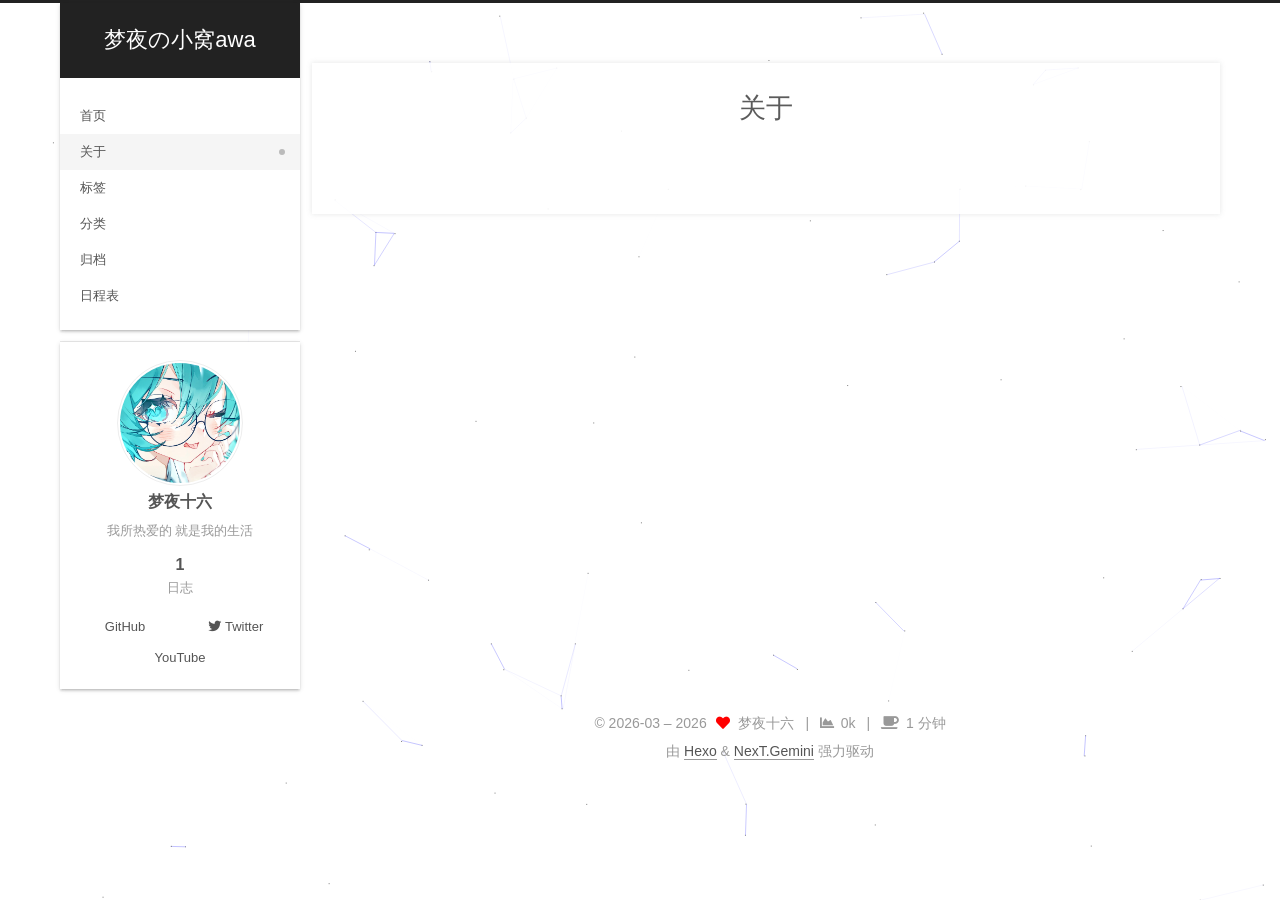
==== commit 4f9e24e8: "Site updated: 2026-03-30 18:38:54" ====
--- a/about/index.html
+++ b/about/index.html
@@ -19,7 +19,7 @@
 
 <script id="hexo-configurations">
     var NexT = window.NexT || {};
-    var CONFIG = {"hostname":"example.com","root":"/","scheme":"Pisces","version":"7.8.0","exturl":false,"sidebar":{"position":"left","display":"post","padding":18,"offset":12,"onmobile":false},"copycode":{"enable":false,"show_result":false,"style":null},"back2top":{"enable":true,"sidebar":false,"scrollpercent":false},"bookmark":{"enable":false,"color":"#222","save":"auto"},"fancybox":false,"mediumzoom":false,"lazyload":false,"pangu":false,"comments":{"style":"tabs","active":null,"storage":true,"lazyload":false,"nav":null},"algolia":{"hits":{"per_page":10},"labels":{"input_placeholder":"Search for Posts","hits_empty":"We didn't find any results for the search: ${query}","hits_stats":"${hits} results found in ${time} ms"}},"localsearch":{"enable":false,"trigger":"auto","top_n_per_article":1,"unescape":false,"preload":false},"motion":{"enable":true,"async":false,"transition":{"post_block":"fadeIn","post_header":"slideDownIn","post_body":"slideDownIn","coll_header":"slideLeftIn","sidebar":"slideUpIn"}}};
+    var CONFIG = {"hostname":"example.com","root":"/","scheme":"Gemini","version":"7.8.0","exturl":false,"sidebar":{"position":"left","display":"post","padding":18,"offset":12,"onmobile":false},"copycode":{"enable":false,"show_result":false,"style":null},"back2top":{"enable":true,"sidebar":false,"scrollpercent":false},"bookmark":{"enable":false,"color":"#222","save":"auto"},"fancybox":false,"mediumzoom":false,"lazyload":false,"pangu":false,"comments":{"style":"tabs","active":null,"storage":true,"lazyload":false,"nav":null},"algolia":{"hits":{"per_page":10},"labels":{"input_placeholder":"Search for Posts","hits_empty":"We didn't find any results for the search: ${query}","hits_stats":"${hits} results found in ${time} ms"}},"localsearch":{"enable":false,"trigger":"auto","top_n_per_article":1,"unescape":false,"preload":false},"motion":{"enable":true,"async":false,"transition":{"post_block":"fadeIn","post_header":"slideDownIn","post_body":"slideDownIn","coll_header":"slideLeftIn","sidebar":"slideUpIn"}}};
   </script>
 
   <meta name="description" content="我所热爱的 就是我的生活">
@@ -322,7 +322,7 @@
     </span>
     <span title="站点阅读时长">1 分钟</span>
 </div>
-  <div class="powered-by">由 <a href="https://hexo.io/" class="theme-link" rel="noopener" target="_blank">Hexo</a> & <a href="https://pisces.theme-next.org/" class="theme-link" rel="noopener" target="_blank">NexT.Pisces</a> 强力驱动
+  <div class="powered-by">由 <a href="https://hexo.io/" class="theme-link" rel="noopener" target="_blank">Hexo</a> & <a href="https://theme-next.org/" class="theme-link" rel="noopener" target="_blank">NexT.Gemini</a> 强力驱动
   </div>
 
         
--- a/css/main.css
+++ b/css/main.css
@@ -1,5 +1,5 @@
 :root {
-  --body-bg-color: #f5f7f9;
+  --body-bg-color: #eee;
   --content-bg-color: #fff;
   --card-bg-color: #f5f5f5;
   --text-color: #555;
@@ -1169,7 +1169,7 @@
 }
 .links-of-author a::before,
 .links-of-author span.exturl::before {
-  background: #697cff;
+  background: #c45388;
   border-radius: 50%;
   content: ' ';
   display: inline-block;
@@ -2188,7 +2188,7 @@
 .header-inner {
   background: var(--content-bg-color);
   border-radius: initial;
-  box-shadow: initial;
+  box-shadow: 0 2px 2px 0 rgba(0,0,0,0.12), 0 3px 1px -2px rgba(0,0,0,0.06), 0 1px 5px 0 rgba(0,0,0,0.12);
   overflow: hidden;
   padding: 0;
   position: absolute;
@@ -2221,7 +2221,7 @@
 .content-wrap {
   background: var(--content-bg-color);
   border-radius: initial;
-  box-shadow: initial;
+  box-shadow: 0 2px 2px 0 rgba(0,0,0,0.12), 0 3px 1px -2px rgba(0,0,0,0.06), 0 1px 5px 0 rgba(0,0,0,0.12);
   box-sizing: border-box;
   padding: 40px;
   width: calc(100% - 252px);
@@ -2379,7 +2379,7 @@
 .sidebar-inner {
   background: var(--content-bg-color);
   border-radius: initial;
-  box-shadow: initial;
+  box-shadow: 0 2px 2px 0 rgba(0,0,0,0.12), 0 3px 1px -2px rgba(0,0,0,0.06), 0 1px 5px 0 rgba(0,0,0,0.12), 0 -1px 0.5px 0 rgba(0,0,0,0.09);
   box-sizing: border-box;
   color: var(--text-color);
   width: 240px;
@@ -2463,6 +2463,130 @@
 .links-of-blogroll-item {
   padding: 0;
 }
+.content-wrap {
+  background: initial;
+  box-shadow: initial;
+  padding: initial;
+}
+.post-block {
+  background: var(--content-bg-color);
+  border-radius: initial;
+  box-shadow: 0 2px 2px 0 rgba(0,0,0,0.12), 0 3px 1px -2px rgba(0,0,0,0.06), 0 1px 5px 0 rgba(0,0,0,0.12);
+  padding: 40px;
+}
+.post-block + .post-block {
+  border-radius: initial;
+  box-shadow: 0 2px 2px 0 rgba(0,0,0,0.12), 0 3px 1px -2px rgba(0,0,0,0.06), 0 1px 5px 0 rgba(0,0,0,0.12), 0 -1px 0.5px 0 rgba(0,0,0,0.09);
+  margin-top: 12px;
+}
+.comments {
+  background: var(--content-bg-color);
+  border-radius: initial;
+  box-shadow: 0 2px 2px 0 rgba(0,0,0,0.12), 0 3px 1px -2px rgba(0,0,0,0.06), 0 1px 5px 0 rgba(0,0,0,0.12), 0 -1px 0.5px 0 rgba(0,0,0,0.09);
+  margin-top: 12px;
+  padding: 40px;
+}
+.tabs-comment {
+  margin-top: 1em;
+}
+.content {
+  padding-top: initial;
+}
+.post-eof {
+  display: none;
+}
+.pagination {
+  background: var(--content-bg-color);
+  border-radius: initial;
+  border-top: initial;
+  box-shadow: 0 2px 2px 0 rgba(0,0,0,0.12), 0 3px 1px -2px rgba(0,0,0,0.06), 0 1px 5px 0 rgba(0,0,0,0.12), 0 -1px 0.5px 0 rgba(0,0,0,0.09);
+  margin: 12px 0 0;
+  padding: 10px 0 10px;
+}
+.pagination .prev,
+.pagination .next,
+.pagination .page-number {
+  margin-bottom: initial;
+  top: initial;
+}
+.main {
+  padding-bottom: initial;
+}
+.footer {
+  bottom: auto;
+}
+.sub-menu {
+  border-bottom: initial;
+  box-shadow: 0 2px 2px 0 rgba(0,0,0,0.12), 0 3px 1px -2px rgba(0,0,0,0.06), 0 1px 5px 0 rgba(0,0,0,0.12);
+}
+.sub-menu + .content .post-block {
+  box-shadow: 0 2px 2px 0 rgba(0,0,0,0.12), 0 3px 1px -2px rgba(0,0,0,0.06), 0 1px 5px 0 rgba(0,0,0,0.12), 0 -1px 0.5px 0 rgba(0,0,0,0.09);
+  margin-top: 12px;
+}
+@media (min-width: 768px) and (max-width: 991px) {
+  .sub-menu + .content .post-block {
+    margin-top: 10px;
+  }
+}
+@media (max-width: 767px) {
+  .sub-menu + .content .post-block {
+    margin-top: 8px;
+  }
+}
+.post-body h1,
+.post-body h2 {
+  border-bottom: 1px solid #eee;
+}
+.post-body h3 {
+  border-bottom: 1px dotted #eee;
+}
+@media (min-width: 768px) and (max-width: 991px) {
+  .content-wrap {
+    padding: 10px;
+  }
+  .posts-expand .post-button {
+    margin-top: 20px;
+  }
+  .post-block {
+    border-radius: initial;
+    box-shadow: 0 2px 2px 0 rgba(0,0,0,0.12), 0 3px 1px -2px rgba(0,0,0,0.06), 0 1px 5px 0 rgba(0,0,0,0.12), 0 -1px 0.5px 0 rgba(0,0,0,0.09);
+    padding: 20px;
+  }
+  .post-block + .post-block {
+    margin-top: 10px;
+  }
+  .comments {
+    margin-top: 10px;
+    padding: 10px 20px;
+  }
+  .pagination {
+    margin: 10px 0 0;
+  }
+}
+@media (max-width: 767px) {
+  .content-wrap {
+    padding: 8px;
+  }
+  .posts-expand .post-button {
+    margin: 12px 0;
+  }
+  .post-block {
+    border-radius: initial;
+    box-shadow: 0 2px 2px 0 rgba(0,0,0,0.12), 0 3px 1px -2px rgba(0,0,0,0.06), 0 1px 5px 0 rgba(0,0,0,0.12), 0 -1px 0.5px 0 rgba(0,0,0,0.09);
+    min-height: auto;
+    padding: 12px;
+  }
+  .post-block + .post-block {
+    margin-top: 8px;
+  }
+  .comments {
+    margin-top: 8px;
+    padding: 10px 12px;
+  }
+  .pagination {
+    margin: 8px 0 0;
+  }
+}
 body {
   background: url("images/background.png");
   background-size: cover;
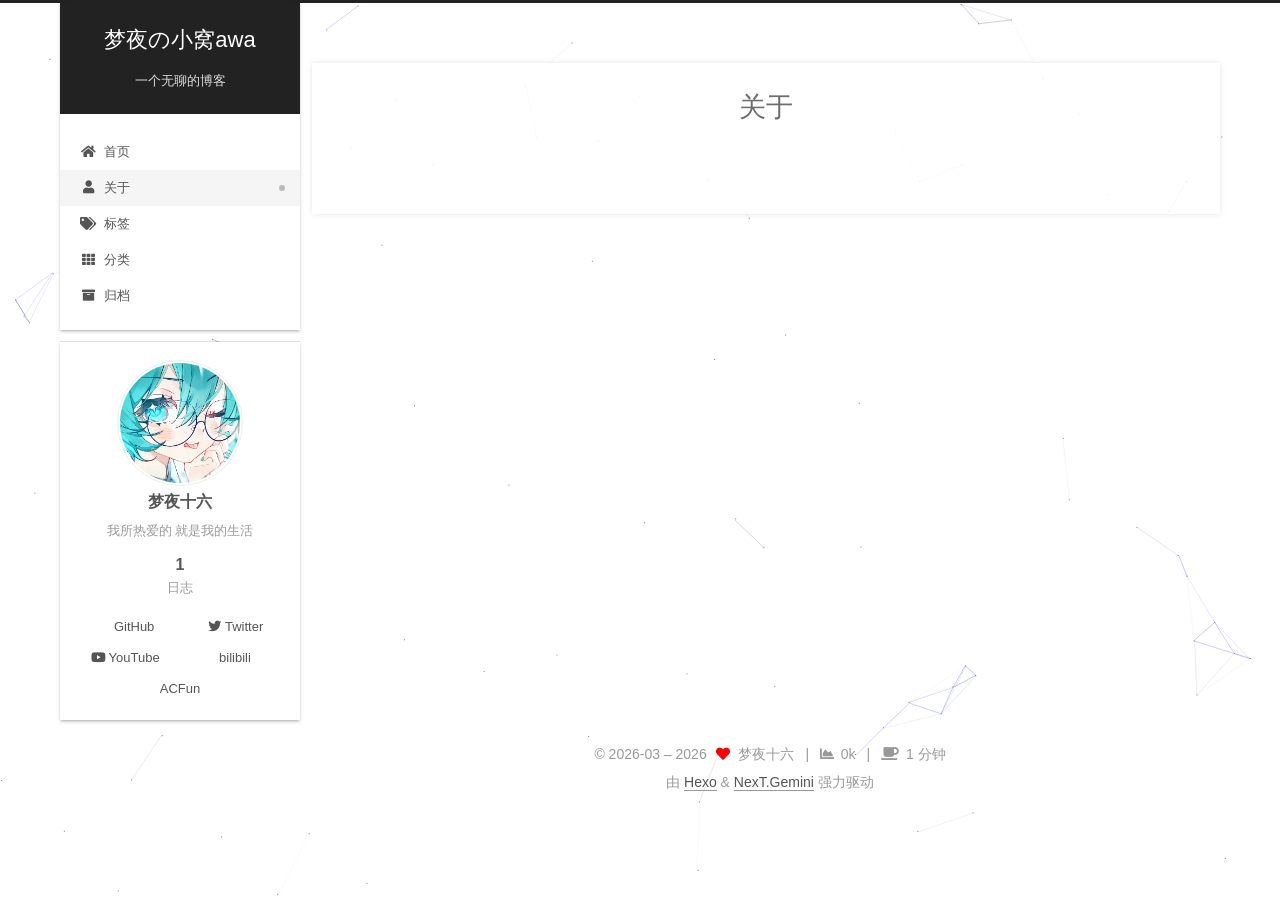
==== commit 9a9da687: "Site updated: 2026-03-30 20:10:36" ====
--- a/about/index.html
+++ b/about/index.html
@@ -19,13 +19,13 @@
 
 <script id="hexo-configurations">
     var NexT = window.NexT || {};
-    var CONFIG = {"hostname":"example.com","root":"/","scheme":"Gemini","version":"7.8.0","exturl":false,"sidebar":{"position":"left","display":"post","padding":18,"offset":12,"onmobile":false},"copycode":{"enable":false,"show_result":false,"style":null},"back2top":{"enable":true,"sidebar":false,"scrollpercent":false},"bookmark":{"enable":false,"color":"#222","save":"auto"},"fancybox":false,"mediumzoom":false,"lazyload":false,"pangu":false,"comments":{"style":"tabs","active":null,"storage":true,"lazyload":false,"nav":null},"algolia":{"hits":{"per_page":10},"labels":{"input_placeholder":"Search for Posts","hits_empty":"We didn't find any results for the search: ${query}","hits_stats":"${hits} results found in ${time} ms"}},"localsearch":{"enable":false,"trigger":"auto","top_n_per_article":1,"unescape":false,"preload":false},"motion":{"enable":true,"async":false,"transition":{"post_block":"fadeIn","post_header":"slideDownIn","post_body":"slideDownIn","coll_header":"slideLeftIn","sidebar":"slideUpIn"}}};
+    var CONFIG = {"hostname":"dreamnight.net.cn","root":"/","scheme":"Gemini","version":"7.8.0","exturl":false,"sidebar":{"position":"left","display":"post","padding":18,"offset":12,"onmobile":false},"copycode":{"enable":false,"show_result":false,"style":null},"back2top":{"enable":true,"sidebar":false,"scrollpercent":false},"bookmark":{"enable":false,"color":"#222","save":"auto"},"fancybox":false,"mediumzoom":false,"lazyload":false,"pangu":false,"comments":{"style":"tabs","active":null,"storage":true,"lazyload":false,"nav":null},"algolia":{"hits":{"per_page":10},"labels":{"input_placeholder":"Search for Posts","hits_empty":"We didn't find any results for the search: ${query}","hits_stats":"${hits} results found in ${time} ms"}},"localsearch":{"enable":false,"trigger":"auto","top_n_per_article":1,"unescape":false,"preload":false},"motion":{"enable":true,"async":false,"transition":{"post_block":"fadeIn","post_header":"slideDownIn","post_body":"slideDownIn","coll_header":"slideLeftIn","sidebar":"slideUpIn"}}};
   </script>
 
   <meta name="description" content="我所热爱的 就是我的生活">
 <meta property="og:type" content="website">
 <meta property="og:title" content="关于">
-<meta property="og:url" content="http://example.com/about/index.html">
+<meta property="og:url" content="http://dreamnight.net.cn/about/index.html">
 <meta property="og:site_name" content="梦夜の小窝awa">
 <meta property="og:description" content="我所热爱的 就是我的生活">
 <meta property="og:locale" content="zh_CN">
@@ -34,7 +34,7 @@
 <meta property="article:author" content="梦夜十六">
 <meta name="twitter:card" content="summary">
 
-<link rel="canonical" href="http://example.com/about/">
+<link rel="canonical" href="http://dreamnight.net.cn/about/">
 
 
 <script id="page-configurations">
@@ -102,6 +102,7 @@
       <h1 class="site-title">梦夜の小窝awa</h1>
       <span class="logo-line-after"><i></i></span>
     </a>
+      <p class="site-subtitle" itemprop="description"> 一个无聊的博客</p>
   </div>
 
   <div class="site-nav-right">
@@ -117,32 +118,27 @@
   <ul id="menu" class="main-menu menu">
         <li class="menu-item menu-item-home">
 
-    <a href="/" rel="section"><i class="home fa-fw"></i>首页</a>
+    <a href="/" rel="section"><i class="fa fa-home fa-fw"></i>首页</a>
 
   </li>
         <li class="menu-item menu-item-about">
 
-    <a href="/about/" rel="section"><i class="user fa-fw"></i>关于</a>
+    <a href="/about/" rel="section"><i class="fa fa-user fa-fw"></i>关于</a>
 
   </li>
         <li class="menu-item menu-item-tags">
 
-    <a href="/tags/" rel="section"><i class="tags fa-fw"></i>标签</a>
+    <a href="/tags/" rel="section"><i class="fa fa-tags fa-fw"></i>标签</a>
 
   </li>
         <li class="menu-item menu-item-categories">
 
-    <a href="/categories/" rel="section"><i class="th fa-fw"></i>分类</a>
+    <a href="/categories/" rel="section"><i class="fa fa-th fa-fw"></i>分类</a>
 
   </li>
         <li class="menu-item menu-item-archives">
 
-    <a href="/archives/" rel="section"><i class="archive fa-fw"></i>归档</a>
-
-  </li>
-        <li class="menu-item menu-item-schedule">
-
-    <a href="/schedule/" rel="section"><i class="calendar fa-fw"></i>日程表</a>
+    <a href="/archives/" rel="section"><i class="fa fa-archive fa-fw"></i>归档</a>
 
   </li>
   </ul>
@@ -275,13 +271,19 @@
 </div>
   <div class="links-of-author motion-element">
       <span class="links-of-author-item">
-        <a href="https://github.com/sixtdreanight" title="GitHub → https:&#x2F;&#x2F;github.com&#x2F;sixtdreanight" rel="noopener" target="_blank"><i class="github fa-fw"></i>GitHub</a>
+        <a href="https://github.com/sixtdreanight" title="GitHub → https:&#x2F;&#x2F;github.com&#x2F;sixtdreanight" rel="noopener" target="_blank"><i class="fa fa-github fa-fw"></i>GitHub</a>
       </span>
       <span class="links-of-author-item">
         <a href="https://twitter.com/sixtdreanight" title="Twitter → https:&#x2F;&#x2F;twitter.com&#x2F;sixtdreanight" rel="noopener" target="_blank"><i class="fab fa-twitter fa-fw"></i>Twitter</a>
       </span>
       <span class="links-of-author-item">
-        <a href="https://youtube.com/sixtdreamnight" title="YouTube → https:&#x2F;&#x2F;youtube.com&#x2F;sixtdreamnight" rel="noopener" target="_blank"><i class="youtube fa-fw"></i>YouTube</a>
+        <a href="https://youtube.com/sixtdreamnight" title="YouTube → https:&#x2F;&#x2F;youtube.com&#x2F;sixtdreamnight" rel="noopener" target="_blank"><i class="fab fa-youtube fa-fw"></i>YouTube</a>
+      </span>
+      <span class="links-of-author-item">
+        <a href="https://space.bilibili.com/514345038" title="bilibili → https:&#x2F;&#x2F;space.bilibili.com&#x2F;514345038" rel="noopener" target="_blank"><i class=" fa-fw"></i>bilibili</a>
+      </span>
+      <span class="links-of-author-item">
+        <a href="https://space.bilibili.com/514345038" title="ACFun → https:&#x2F;&#x2F;space.bilibili.com&#x2F;514345038" rel="noopener" target="_blank"><i class=" fa-fw"></i>ACFun</a>
       </span>
   </div>
 
--- a/css/main.css
+++ b/css/main.css
@@ -1169,7 +1169,7 @@
 }
 .links-of-author a::before,
 .links-of-author span.exturl::before {
-  background: #c45388;
+  background: #f5f;
   border-radius: 50%;
   content: ' ';
   display: inline-block;
@@ -2588,7 +2588,7 @@
   }
 }
 body {
-  background: url("images/background.png");
+  background: url("./themes/next/source/images/background.png");
   background-size: cover;
   background-repeat: no-repeat;
   background-attachment: fixed;
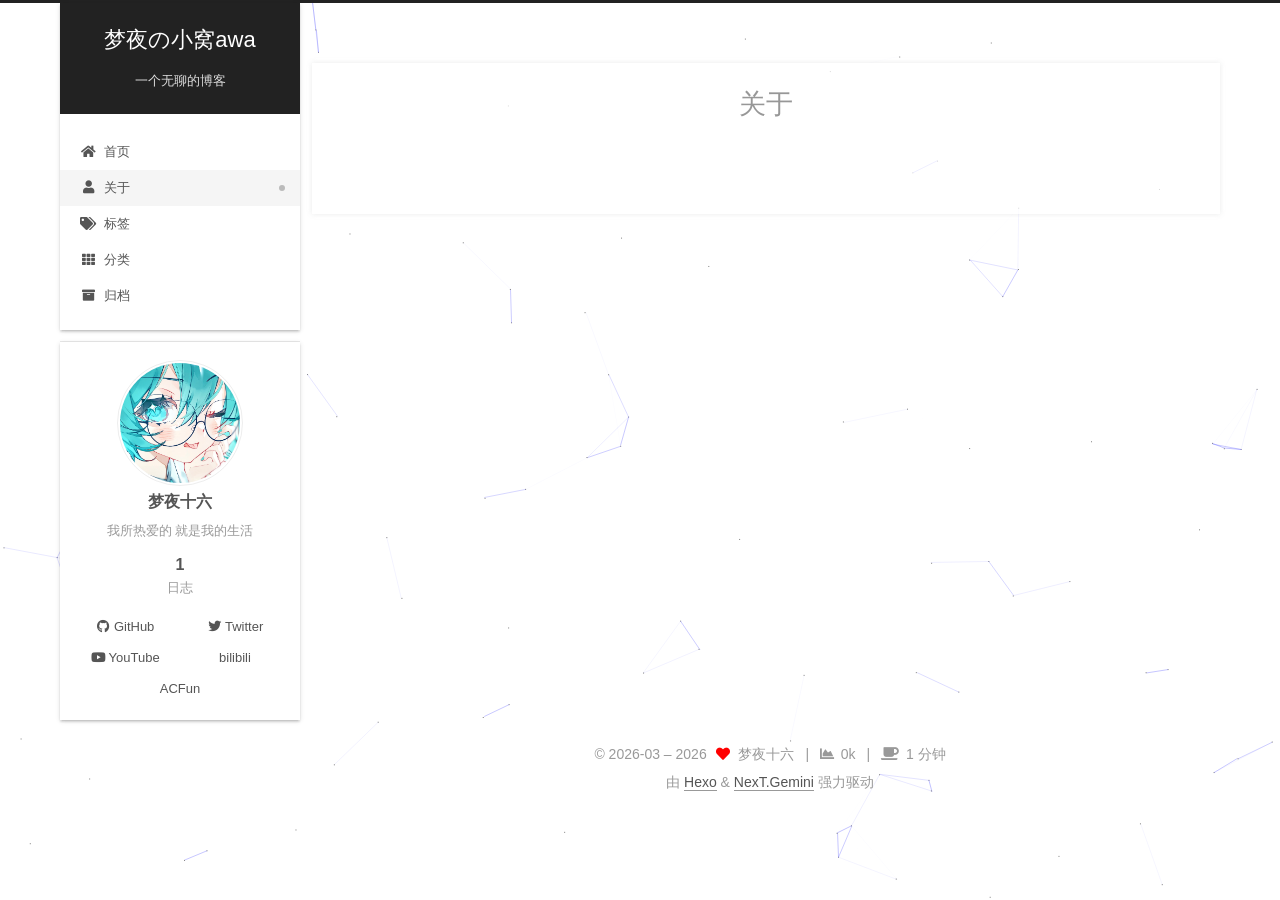
==== commit df7aa1c1: "Site updated: 2026-03-30 20:12:19" ====
--- a/about/index.html
+++ b/about/index.html
@@ -271,7 +271,7 @@
 </div>
   <div class="links-of-author motion-element">
       <span class="links-of-author-item">
-        <a href="https://github.com/sixtdreanight" title="GitHub → https:&#x2F;&#x2F;github.com&#x2F;sixtdreanight" rel="noopener" target="_blank"><i class="fa fa-github fa-fw"></i>GitHub</a>
+        <a href="https://github.com/sixtdreanight" title="GitHub → https:&#x2F;&#x2F;github.com&#x2F;sixtdreanight" rel="noopener" target="_blank"><i class="fab fa-github fa-fw"></i>GitHub</a>
       </span>
       <span class="links-of-author-item">
         <a href="https://twitter.com/sixtdreanight" title="Twitter → https:&#x2F;&#x2F;twitter.com&#x2F;sixtdreanight" rel="noopener" target="_blank"><i class="fab fa-twitter fa-fw"></i>Twitter</a>
--- a/css/main.css
+++ b/css/main.css
@@ -1169,7 +1169,7 @@
 }
 .links-of-author a::before,
 .links-of-author span.exturl::before {
-  background: #f5f;
+  background: #98fbf1;
   border-radius: 50%;
   content: ' ';
   display: inline-block;
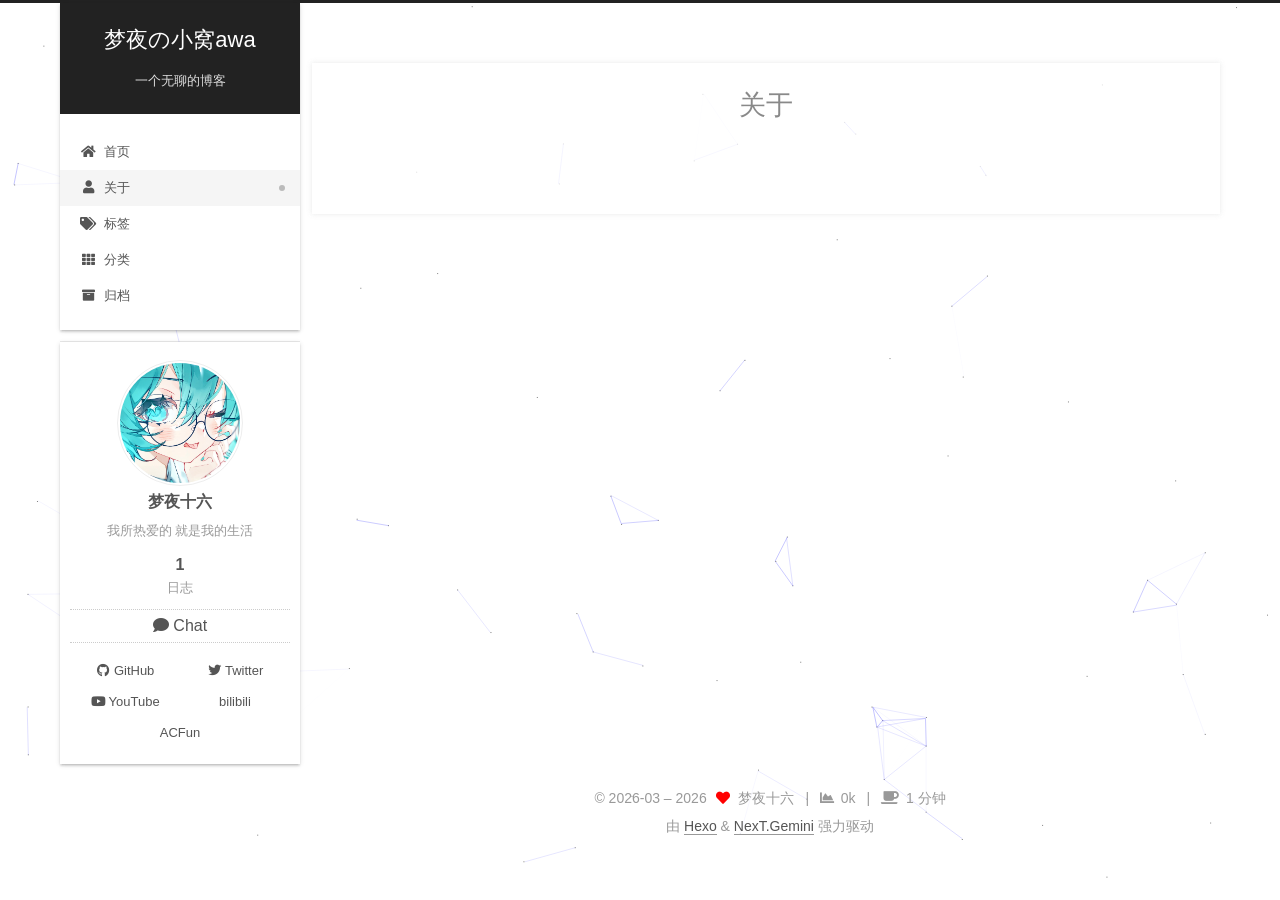
==== commit 75a7654e: "Site updated: 2026-03-30 20:17:02" ====
--- a/about/index.html
+++ b/about/index.html
@@ -269,6 +269,10 @@
       </div>
   </nav>
 </div>
+  <div class="sidebar-button motion-element"><i class="fa fa-comment"></i>
+    Chat
+  </a>
+  </div>
   <div class="links-of-author motion-element">
       <span class="links-of-author-item">
         <a href="https://github.com/sixtdreanight" title="GitHub → https:&#x2F;&#x2F;github.com&#x2F;sixtdreanight" rel="noopener" target="_blank"><i class="fab fa-github fa-fw"></i>GitHub</a>
--- a/css/main.css
+++ b/css/main.css
@@ -1169,7 +1169,7 @@
 }
 .links-of-author a::before,
 .links-of-author span.exturl::before {
-  background: #98fbf1;
+  background: #5be38f;
   border-radius: 50%;
   content: ' ';
   display: inline-block;
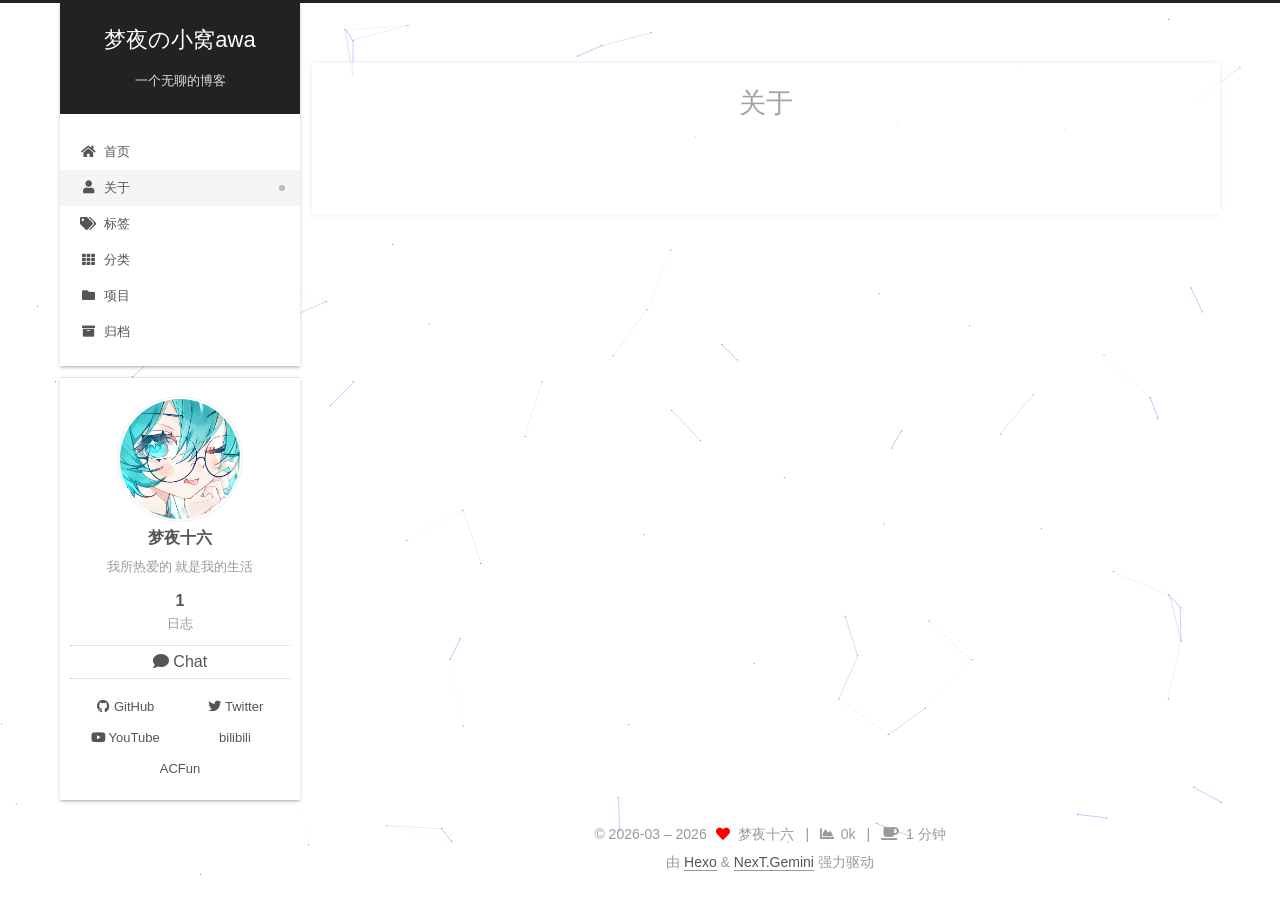
==== commit fc59f290: "Site updated: 2026-03-30 20:30:06" ====
--- a/about/index.html
+++ b/about/index.html
@@ -134,6 +134,11 @@
         <li class="menu-item menu-item-categories">
 
     <a href="/categories/" rel="section"><i class="fa fa-th fa-fw"></i>分类</a>
+
+  </li>
+        <li class="menu-item menu-item-projects">
+
+    <a href="/projects/" rel="section"><i class="fa fa-folder fa-fw"></i>项目</a>
 
   </li>
         <li class="menu-item menu-item-archives">
--- a/css/main.css
+++ b/css/main.css
@@ -1169,7 +1169,7 @@
 }
 .links-of-author a::before,
 .links-of-author span.exturl::before {
-  background: #5be38f;
+  background: #e0e908;
   border-radius: 50%;
   content: ' ';
   display: inline-block;
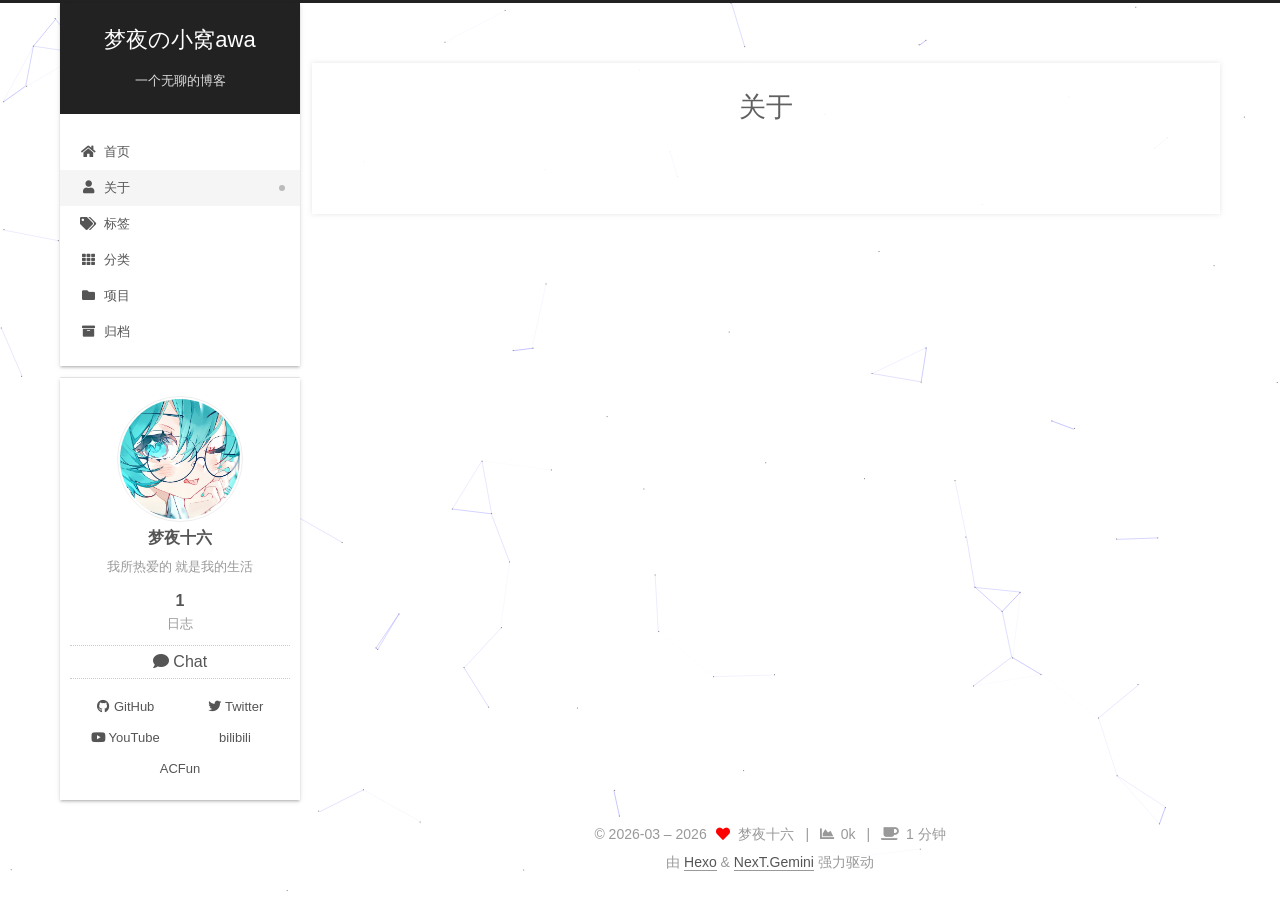
==== commit 20a8765e: "chore: rename to dreamnight16 + production-readiness fixes Update sixtdreanight references to dreamn" ====
--- a/about/index.html
+++ b/about/index.html
@@ -280,7 +280,7 @@
   </div>
   <div class="links-of-author motion-element">
       <span class="links-of-author-item">
-        <a href="https://github.com/sixtdreanight" title="GitHub → https:&#x2F;&#x2F;github.com&#x2F;sixtdreanight" rel="noopener" target="_blank"><i class="fab fa-github fa-fw"></i>GitHub</a>
+        <a href="https://github.com/dreamnight16" title="GitHub → https:&#x2F;&#x2F;github.com&#x2F;dreamnight16" rel="noopener" target="_blank"><i class="fab fa-github fa-fw"></i>GitHub</a>
       </span>
       <span class="links-of-author-item">
         <a href="https://twitter.com/sixtdreanight" title="Twitter → https:&#x2F;&#x2F;twitter.com&#x2F;sixtdreanight" rel="noopener" target="_blank"><i class="fab fa-twitter fa-fw"></i>Twitter</a>
--- a/css/main.css
+++ b/css/main.css
@@ -1169,7 +1169,7 @@
 }
 .links-of-author a::before,
 .links-of-author span.exturl::before {
-  background: #e0e908;
+  background: #13229d;
   border-radius: 50%;
   content: ' ';
   display: inline-block;
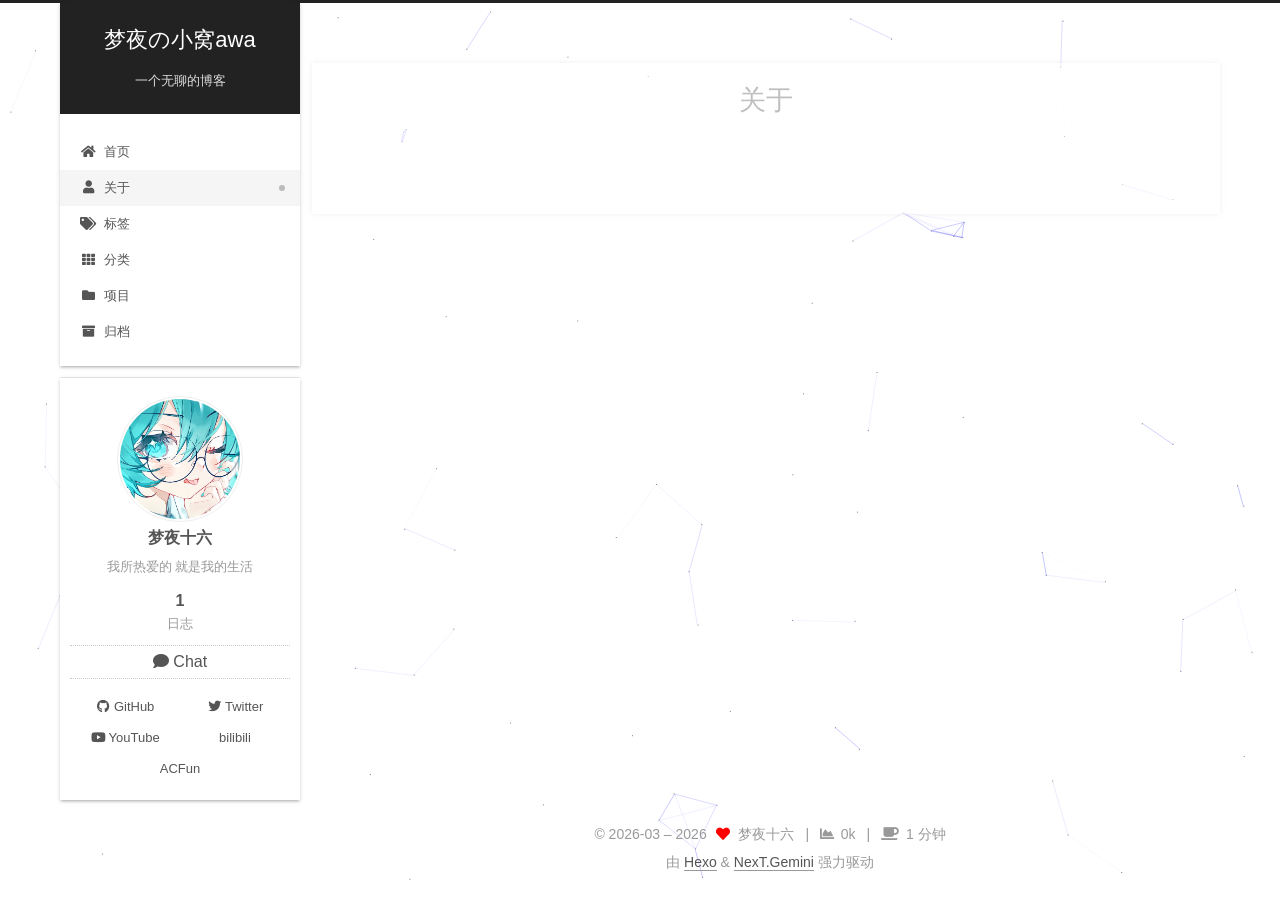
==== commit ec74443f: "fix: escape search result HTML and remove missing pace assets - Escape title/content/url interpolate" ====
--- a/about/index.html
+++ b/about/index.html
@@ -14,8 +14,6 @@
 
 
 <link rel="stylesheet" href="/lib/font-awesome/css/all.min.css">
-  <link rel="stylesheet" href="/lib/pace/pace-theme-mac-osx.min.css">
-  <script src="/lib/pace/pace.min.js"></script>
 
 <script id="hexo-configurations">
     var NexT = window.NexT || {};
